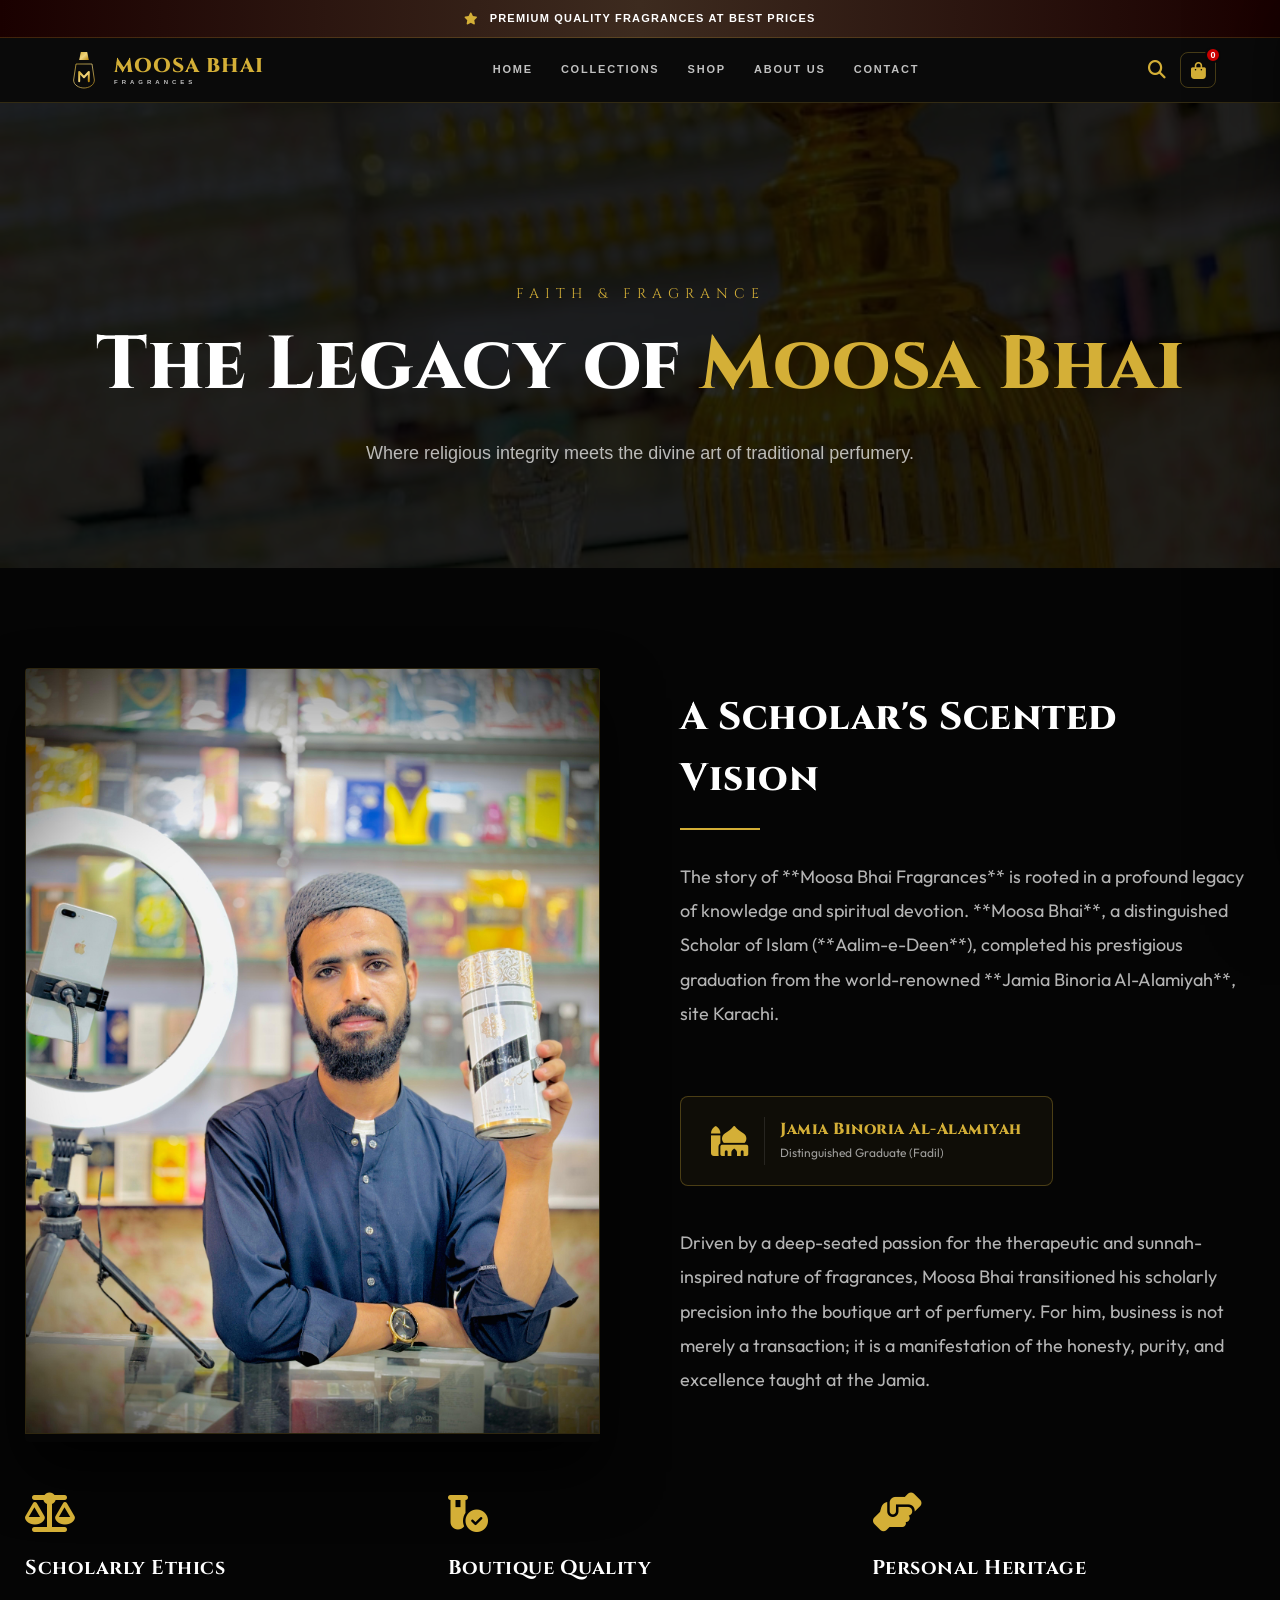
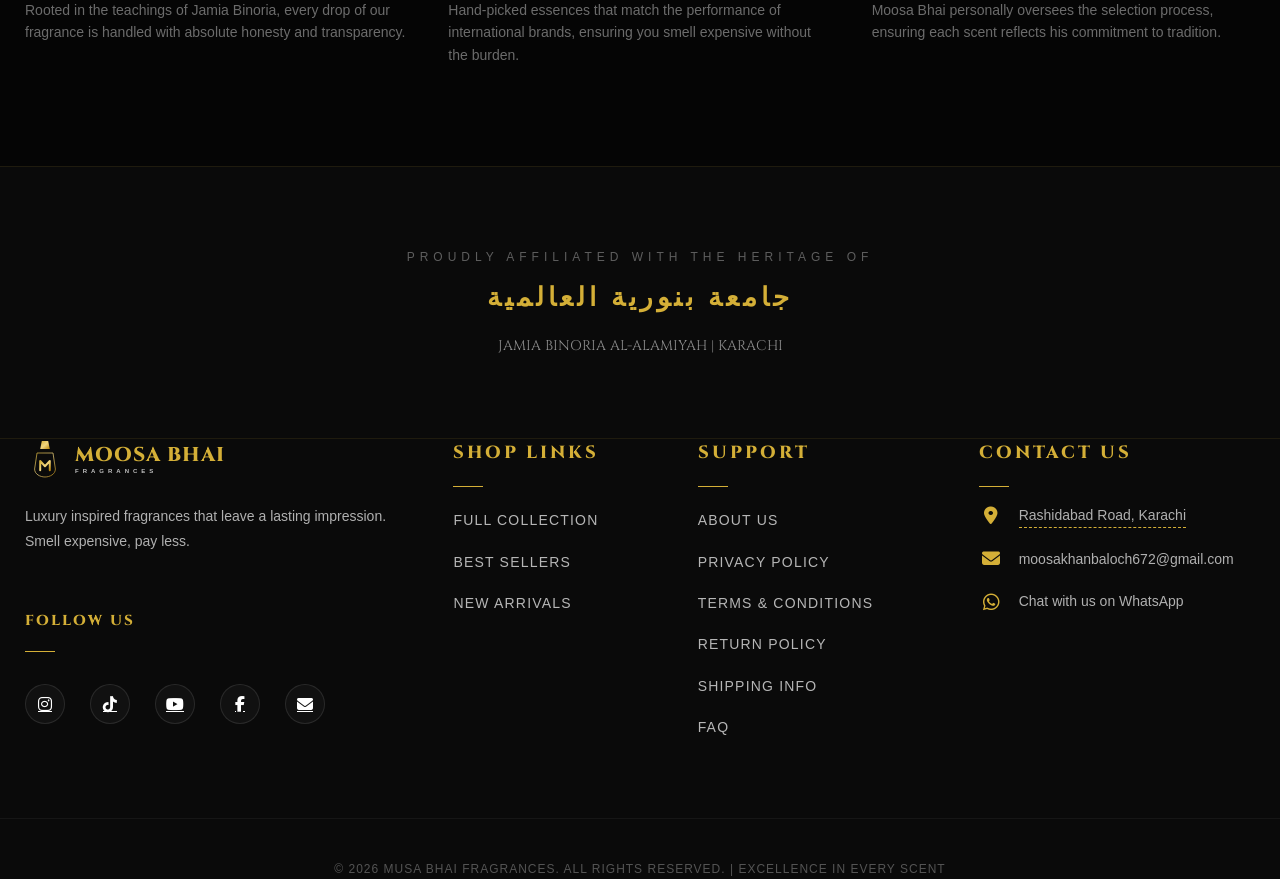
==== about.html @ 4265aeca "Ultimate visibility fix: Increased header z-index to 90,000 to ensure mobile menu is 100% visible on" ====
<!DOCTYPE html>
<html lang="en">

<head>
    <meta charset="UTF-8">
    <meta name="viewport" content="width=device-width, initial-scale=1.0">
    <title>About Moosa Bhai | Scholar of Fragrance</title>
    <link rel="stylesheet" href="style.css">
    <link rel="stylesheet" href="https://cdnjs.cloudflare.com/ajax/libs/font-awesome/6.4.0/css/all.min.css">
    <link href="https://fonts.googleapis.com/css2?family=Cinzel:wght@400;700;800;900&family=Outfit:wght@300;400;600;700&display=swap" rel="stylesheet">
    <style>
        :root {
            --gold: #D4AF37;
            --black: #0a0a0a;
        }

        .about-hero {
            padding: 180px 0 100px;
            background: linear-gradient(rgba(0,0,0,0.85), rgba(0,0,0,0.85)), url('assets/images/ameer-ul-oud-12ml-rs-1499.jpeg');
            background-size: cover;
            background-position: center;
            text-align: center;
        }

        .highlight-title {
            font-family: 'Cinzel', serif;
            font-size: 14px;
            color: var(--gold);
            text-transform: uppercase;
            letter-spacing: 6px;
            display: block;
            margin-bottom: 20px;
        }

        .about-hero h1 {
            font-family: 'Cinzel', serif;
            font-size: clamp(40px, 8vw, 75px);
            color: #fff;
            line-height: 1.1;
            margin-bottom: 30px;
        }

        .about-hero h1 span {
            color: var(--gold);
        }

        .vision-section {
            padding: 100px 0;
            background: #050505;
            position: relative;
        }

        .vision-container {
            display: grid;
            grid-template-columns: 1fr 1fr;
            gap: 80px;
            align-items: center;
        }

        .vision-image {
            position: relative;
            border-radius: 4px;
            overflow: hidden;
            box-shadow: 0 30px 60px rgba(0,0,0,0.8);
        }

        .vision-image img {
            width: 100%;
            height: auto;
            border: 1px solid rgba(212, 175, 55, 0.2);
            transition: 0.8s;
        }

        .vision-content h2 {
            font-family: 'Cinzel', serif;
            font-size: 38px;
            color: #fff;
            margin-bottom: 30px;
            position: relative;
            padding-bottom: 20px;
        }

        .vision-content h2::after {
            content: '';
            position: absolute;
            bottom: 0;
            left: 0;
            width: 80px;
            height: 2px;
            background: var(--gold);
        }

        .vision-content p {
            font-size: 18px;
            line-height: 1.9;
            color: rgba(255,255,255,0.7);
            margin-bottom: 25px;
            font-family: 'Outfit', sans-serif;
        }

        .scholar-badge {
            display: inline-flex;
            align-items: center;
            gap: 15px;
            padding: 20px 30px;
            background: rgba(212, 175, 55, 0.05);
            border: 1px solid rgba(212, 175, 55, 0.3);
            border-radius: 8px;
            margin: 40px 0;
        }

        .scholar-badge i {
            font-size: 30px;
            color: var(--gold);
        }

        .scholar-badge .text {
            border-left: 1px solid rgba(255,255,255,0.1);
            padding-left: 15px;
        }

        .scholar-badge h4 {
            font-family: 'Cinzel', serif;
            color: var(--gold);
            font-size: 16px;
            margin: 0;
        }

        .scholar-badge p {
            margin: 0;
            font-size: 12px;
            color: #fff;
            opacity: 0.6;
        }

        .legacy-banner {
            background: #0a0a0a;
            padding: 80px 0;
            text-align: center;
            border-top: 1px solid rgba(212, 175, 55, 0.1);
            border-bottom: 1px solid rgba(212, 175, 55, 0.1);
        }

        .jamia-text {
            font-family: 'Cinzel', serif;
            font-size: 26px;
            letter-spacing: 4px;
            color: var(--gold);
            text-transform: uppercase;
        }

        .philosophy-grid {
            display: grid;
            grid-template-columns: repeat(3, 1fr);
            gap: 40px;
            padding-top: 50px;
        }

        .p-item i { font-size: 40px; color: var(--gold); margin-bottom: 20px; display: block; }
        .p-item h3 { font-family: 'Cinzel', serif; color: #fff; margin-bottom: 15px; font-size: 20px; }
        .p-item p { font-size: 14px; opacity: 0.6; line-height: 1.6; }

        @media (max-width: 991px) {
            .vision-container { grid-template-columns: 1fr; gap: 40px; text-align: center; }
            .vision-content h2::after { left: 50%; transform: translateX(-50%); }
            .philosophy-grid { grid-template-columns: 1fr; }
            .about-hero h1 { font-size: 45px; }
        }
    </style>
    </style></head>
<body>
    <!-- TOP BAR -->
    <div class="top-bar">
        <div class="top-bar-items" id="announcement-bar">
            <div class="top-bar-item active">
                <i class="fa-solid fa-star"></i> Premium Quality Fragrances at Best Prices
            </div>
            <div class="top-bar-item">
                <i class="fa-solid fa-truck-fast"></i> Fast 2-Day Delivery in Karachi
            </div>
            <div class="top-bar-item">
                <i class="fa-solid fa-bolt"></i> 3-4 Days Delivery Across Pakistan
            </div>
        </div>
    </div>

    <header id="main-header" style="background:#0a0a0a; border-bottom:1px solid rgba(212,175,55,0.2); position:sticky; top:0; width:100%; z-index:90000; padding:10px 0;">
        <div style="display:flex; flex-direction:row; align-items:center; justify-content:space-between; padding:0 5%; max-width:1500px; margin:0 auto; width:100%;">

            <!-- LEFT: Logo -->
            <a href="index.html" style="display:flex; flex-direction:row; align-items:center; gap:10px; text-decoration:none; flex-shrink:0;">
                <svg viewBox="0 0 100 100" style="width:40px; height:40px; flex-shrink:0;">
                    <defs>
                        <linearGradient id="gh" x1="0%" y1="0%" x2="100%" y2="100%">
                            <stop offset="0%" stop-color="#D4AF37"/><stop offset="50%" stop-color="#F1D57F"/><stop offset="100%" stop-color="#B8860B"/>
                        </linearGradient>
                    </defs>
                    <path d="M30 35 L70 35 L76 75 C76 88,62 95,50 95 C38 95,24 88,24 75 Z" fill="none" stroke="url(#gh)" stroke-width="1.8"/>
                    <path d="M38 78 V55 L50 68 L62 55 V78" fill="none" stroke="url(#gh)" stroke-width="5" stroke-linecap="round" stroke-linejoin="round"/>
                    <path d="M42 5 L58 5 L62 25 L38 25 Z" fill="url(#gh)"/>
                </svg>
                <div style="display:flex; flex-direction:column; line-height:1;">
                    <span style="font-family:'Cinzel',serif; font-size:20px; font-weight:800; color:#D4AF37; letter-spacing:1px; text-transform:uppercase; white-space:nowrap;">Moosa Bhai</span>
                    <span style="font-family:'Montserrat',sans-serif; font-size:6px; color:rgba(255,255,255,0.75); text-transform:uppercase; letter-spacing:4px; font-weight:600; margin-top:3px;">FRAGRANCES</span>
                </div>
            </a>

            <!-- CENTER: Nav Links (Desktop only) -->
            <nav id="main-nav-links" style="display:flex; flex-direction:row; align-items:center; gap:28px; list-style:none; margin:0; padding:0; flex:1; justify-content:center;">
                <div class="menu-close-btn mobile-only" onclick="toggleMobileMenu()">
                    <i class="fa-solid fa-xmark"></i>
                </div>
                <a href="index.html" class="nav-active" style="text-decoration:none; color:rgba(255,255,255,0.75); font-family:'Montserrat',sans-serif; font-size:11px; font-weight:700; text-transform:uppercase; letter-spacing:1.8px; white-space:nowrap;">Home</a>
                <a href="index.html#collections" style="text-decoration:none; color:rgba(255,255,255,0.75); font-family:'Montserrat',sans-serif; font-size:11px; font-weight:700; text-transform:uppercase; letter-spacing:1.8px; white-space:nowrap;">Collections</a>
                <a href="shop.html" style="text-decoration:none; color:rgba(255,255,255,0.75); font-family:'Montserrat',sans-serif; font-size:11px; font-weight:700; text-transform:uppercase; letter-spacing:1.8px; white-space:nowrap;">Shop</a>
                <a href="about.html" style="text-decoration:none; color:rgba(255,255,255,0.75); font-family:'Montserrat',sans-serif; font-size:11px; font-weight:700; text-transform:uppercase; letter-spacing:1.8px; white-space:nowrap;">About Us</a>
                <a href="info.html#contact" style="text-decoration:none; color:rgba(255,255,255,0.75); font-family:'Montserrat',sans-serif; font-size:11px; font-weight:700; text-transform:uppercase; letter-spacing:1.8px; white-space:nowrap;">Contact</a>
            </nav>

            <!-- RIGHT: Actions -->
            <div style="display:flex; flex-direction:row; align-items:center; gap:14px; flex-shrink:0;">
                <a href="javascript:void(0)" onclick="openSearch()" aria-label="Search" style="color:#D4AF37; font-size:18px; text-decoration:none; display:flex; align-items:center; cursor:pointer;">
                    <i class="fa-solid fa-magnifying-glass"></i>
                </a>
                <a href="javascript:void(0)" onclick="toggleCartDrawer()" aria-label="Cart" style="color:#D4AF37; font-size:17px; text-decoration:none; display:flex; align-items:center; justify-content:center; position:relative; width:36px; height:36px; border:1px solid rgba(212,175,55,0.3); border-radius:8px; cursor:pointer;">
                    <i class="fa-solid fa-bag-shopping"></i>
                    <span id="cart-count-badge" style="position:absolute; top:-6px; right:-6px; background:#cc0000; color:#fff; font-size:9px; width:16px; height:16px; border-radius:50%; display:flex; align-items:center; justify-content:center; font-weight:900;">0</span>
                </a>
                <!-- Mobile toggle: 3 dots — hidden on desktop, shown on mobile -->
                <div class="mobile-menu-btn" onclick="toggleMobileMenu()" style="display:none; cursor:pointer; padding:4px;">
                    <svg width="28" height="28" viewBox="0 0 24 24" fill="none"><circle cx="12" cy="5" r="2" fill="#D4AF37"/><circle cx="12" cy="12" r="2" fill="#D4AF37"/><circle cx="12" cy="19" r="2" fill="#D4AF37"/></svg>
                </div>
            </div>
        </div>

        <!-- Mobile-only style to show/hide toggle -->
        <style>
            .menu-close-btn { display: none !important; }
            @media (max-width: 991px) {
                .mobile-menu-btn { display: flex !important; }
                div.menu-close-btn { display: block !important; }
                
                header#main-header #main-nav-links {
                    position: fixed !important;
                    top: 0 !important;
                    right: -100% !important;
                    width: min(85%, 340px) !important;
                    height: 100vh !important;
                    background: rgba(10, 10, 10, 0.98) !important;
                    display: flex !important;
                    flex-direction: column !important;
                    justify-content: center !important;
                    align-items: center !important;
                    gap: 32px !important;
                    margin: 0 !important;
                    z-index: 100000 !important;
                    transition: right 0.5s cubic-bezier(0.4, 0, 0.2, 1) !important;
                    box-shadow: -15px 0 50px rgba(0,0,0,0.8) !important;
                    border-left: 1px solid rgba(212,175,55,0.2) !important;
                    padding: 80px 30px 40px !important;
                    backdrop-filter: blur(20px) !important;
                    -webkit-backdrop-filter: blur(20px) !important;
                }
                
                header#main-header #main-nav-links.active {
                    right: 0 !important;
                }

                header#main-header #main-nav-links .menu-close-btn {
                    position: absolute !important;
                    top: 25px !important;
                    right: 25px !important;
                    font-size: 38px !important;
                    color: #D4AF37 !important;
                    cursor: pointer !important;
                    z-index: 100001 !important;
                }

                header#main-header #main-nav-links a {
                    font-size: 1.3rem !important;
                    letter-spacing: 4px !important;
                    width: 100% !important;
                    text-align: center !important;
                    padding: 15px 20px !important;
                    border-bottom: 1px solid rgba(212,175,55,0.15) !important;
                    color: #ffffff !important;
                    font-weight: 800 !important;
                    text-transform: uppercase !important;
                    transition: 0.3s !important;
                    text-shadow: 0 2px 15px rgba(0,0,0,0.8) !important;
                    display: block !important;
                }
                
                header#main-header #main-nav-links a:hover {
                    color: #D4AF37 !important;
                    background: rgba(212,175,55,0.1) !important;
                }
                
                header#main-header #main-nav-links a:hover {
                    color: #D4AF37 !important;
                    background: rgba(212,175,55,0.05) !important;
                }
            }
        </style>
    </header>

    <section class="about-hero">
        <div class="container">
            <span class="highlight-title fade-up">Faith & Fragrance</span>
            <h1 class="fade-up">The Legacy of <span>Moosa Bhai</span></h1>
            <p class="fade-up" style="max-width: 700px; margin: 0 auto; color: rgba(255,255,255,0.7); font-size: 18px;">Where religious integrity meets the divine art of traditional perfumery.</p>
        </div>
    </section>

    <section class="vision-section">
        <div class="container">
            <div class="vision-container">
                <div class="vision-image fade-up">
                    <img src="assets/whatsapp-image-2026-03-29-at-5.56.40-am.jpeg" alt="Moosa Bhai - Scholar & Founder">
                </div>
                <div class="vision-content">
                    <h2 class="fade-up">A Scholar's Scented Vision</h2>
                    <p class="fade-up">The story of **Moosa Bhai Fragrances** is rooted in a profound legacy of knowledge and spiritual devotion. **Moosa Bhai**, a distinguished Scholar of Islam (**Aalim-e-Deen**), completed his prestigious graduation from the world-renowned **Jamia Binoria Al-Alamiyah**, site Karachi.</p>
                    
                    <div class="scholar-badge fade-up">
                        <i class="fa-solid fa-mosque"></i>
                        <div class="text">
                            <h4>Jamia Binoria Al-Alamiyah</h4>
                            <p>Distinguished Graduate (Fadil)</p>
                        </div>
                    </div>

                    <p class="fade-up">Driven by a deep-seated passion for the therapeutic and sunnah-inspired nature of fragrances, Moosa Bhai transitioned his scholarly precision into the boutique art of perfumery. For him, business is not merely a transaction; it is a manifestation of the honesty, purity, and excellence taught at the Jamia.</p>
                </div>
            </div>

            <div class="philosophy-grid">
                <div class="p-item fade-up">
                    <i class="fa-solid fa-scale-balanced"></i>
                    <h3>Scholarly Ethics</h3>
                    <p>Rooted in the teachings of Jamia Binoria, every drop of our fragrance is handled with absolute honesty and transparency.</p>
                </div>
                <div class="p-item fade-up">
                    <i class="fa-solid fa-vial-circle-check"></i>
                    <h3>Boutique Quality</h3>
                    <p>Hand-picked essences that match the performance of international brands, ensuring you smell expensive without the burden.</p>
                </div>
                <div class="p-item fade-up">
                    <i class="fa-solid fa-handshake-angle"></i>
                    <h3>Personal Heritage</h3>
                    <p>Moosa Bhai personally oversees the selection process, ensuring each scent reflects his commitment to tradition.</p>
                </div>
            </div>
        </div>
    </section>

    <div class="legacy-banner">
        <div class="container">
            <p style="font-size: 12px; letter-spacing: 5px; opacity: 0.5; margin-bottom: 10px;">PROUDLY AFFILIATED WITH THE HERITAGE OF</p>
            <h3 class="jamia-text">جامعة بنورية العالمية</h3>
            <p style="margin-top: 15px; font-size: 14px; opacity: 0.8; font-family: 'Cinzel', serif;">JAMIA BINORIA AL-ALAMIYAH | KARACHI</p>
        </div>
    </div>

    <footer>
        <div class="container footer-grid">
            <div class="footer-col">
                <a href="index.html" style="display:flex; flex-direction:row; align-items:center; gap:10px; text-decoration:none; flex-shrink:0; margin-bottom: 25px;">
                    <svg viewBox="0 0 100 100" style="width:40px; height:40px; flex-shrink:0;">
                        <defs>
                            <linearGradient id="gh-footer" x1="0%" y1="0%" x2="100%" y2="100%">
                                <stop offset="0%" stop-color="#D4AF37"/><stop offset="50%" stop-color="#F1D57F"/><stop offset="100%" stop-color="#B8860B"/>
                            </linearGradient>
                        </defs>
                        <path d="M30 35 L70 35 L76 75 C76 88,62 95,50 95 C38 95,24 88,24 75 Z" fill="none" stroke="url(#gh-footer)" stroke-width="1.8"/>
                        <path d="M38 78 V55 L50 68 L62 55 V78" fill="none" stroke="url(#gh-footer)" stroke-width="5" stroke-linecap="round" stroke-linejoin="round"/>
                        <path d="M42 5 L58 5 L62 25 L38 25 Z" fill="url(#gh-footer)"/>
                    </svg>
                    <div style="display:flex; flex-direction:column; line-height:1;">
                        <span style="font-family:'Cinzel',serif; font-size:20px; font-weight:800; color:#D4AF37; letter-spacing:1px; text-transform:uppercase; white-space:nowrap;">Moosa Bhai</span>
                        <span style="font-family:'Montserrat',sans-serif; font-size:6px; color:rgba(255,255,255,0.75); text-transform:uppercase; letter-spacing:4px; font-weight:600; margin-top:3px;">FRAGRANCES</span>
                    </div>
                </a>
                <p>Luxury inspired fragrances that leave a lasting impression. Smell expensive, pay less.</p>
                <h4 style="margin-top: 30px; margin-bottom: 15px; font-size: 0.9rem; letter-spacing: 2px;">Follow Us</h4>
                <div class="social-links">
                    <a href="https://www.instagram.com/moosa__bhai_3?igsh=MWIwdDZkN29lYTNoOQ%3D%3D&utm_source=qr" target="_blank" title="Instagram"><i class="fa-brands fa-instagram"></i></a>
                    <a href="https://www.tiktok.com/@musa_bhai_3" target="_blank" rel="noopener noreferrer" title="TikTok"><i class="fa-brands fa-tiktok"></i></a>
                    <a href="https://youtube.com/@moosa_perfumes" target="_blank" title="YouTube"><i class="fa-brands fa-youtube"></i></a>
                    <a href="https://www.facebook.com/share/1FwWywycSQ/" target="_blank" title="Facebook"><i class="fa-brands fa-facebook-f"></i></a>
                    <a href="javascript:void(0)" onclick="openEmailSheet()" title="Order via Email"><i class="fa-solid fa-envelope"></i></a>
                </div>
            </div>
            <div class="footer-col">
                <h4>Shop Links</h4>
                <ul class="footer-links">
                    <li><a href="shop.html">Full Collection</a></li>
                    <li><a href="shop.html?cat=attar">Best Sellers</a></li>
                    <li><a href="shop.html?cat=perfume">New Arrivals</a></li>
                </ul>
            </div>
            <div class="footer-col">
                <h4>Support</h4>
                <ul class="footer-links">
                    <li><a href="about.html">About Us</a></li>
                    <li><a href="info.html#privacy">Privacy Policy</a></li>
                    <li><a href="info.html#terms">Terms & Conditions</a></li>
                    <li><a href="info.html#return">Return Policy</a></li>
                    <li><a href="info.html#shipping">Shipping Info</a></li>
                    <li><a href="info.html#faq">FAQ</a></li>
                </ul>
            </div>
            <div class="footer-col">
                <h4 style="font-family: 'Cinzel', serif; color: var(--gold); margin-bottom: 25px;">Contact Us</h4>
                <ul class="footer-contact-list">
                    <li>
                        <i class="fa-solid fa-location-dot"></i> 
                        <a href="https://www.google.com/maps/search/?api=1&query=Rashidabad+Road+Karachi" target="_blank" style="color: inherit; text-decoration: none; border-bottom: 1px dashed var(--gold);">Rashidabad Road, Karachi</a>
                    </li>
                    <li>
                        <i class="fa-solid fa-envelope"></i> 
                        <span style="display: block; word-break: break-all;">moosakhanbaloch672@gmail.com</span>
                    </li>
                    <li>
                        <i class="fa-brands fa-whatsapp" style="font-size: 1.2rem; padding-top: 2px;"></i>
                        <a href="https://wa.me/923101131981" target="_blank" class="footer-wa-link" style="color: inherit; text-decoration: none;">
                            Chat with us on WhatsApp
                        </a>
                    </li>
                </ul>
            </div>
        </div>
        <div class="footer-bottom">
            <p>&copy; 2026 Musa Bhai Fragrances. All Rights Reserved. | Excellence in Every Scent</p>
        </div>
    </footer>

    <script src="script.js"></script>
    <script>
        // Init animations
        const observer = new IntersectionObserver((entries) => {
            entries.forEach(entry => {
                if (entry.isIntersecting) entry.target.classList.add('visible');
            });
        }, { threshold: 0.1 });
        document.querySelectorAll('.fade-up').forEach(el => observer.observe(el));
    </script>
    <script src="script.js"></script>

    <!-- ELITE SEARCH OVERLAY -->
    <div id="search-overlay" class="search-overlay" style="position:fixed; inset:0; background:rgba(0,0,0,0.98); z-index:20000; display:none; flex-direction:column; align-items:center; justify-content:start; padding:100px 20px; backdrop-filter:blur(15px);">
        <button id="search-close-btn" style="position:absolute; top:40px; right:40px; background:none; border:none; color:var(--gold); font-size:35px; cursor:pointer;"><i class="fa-solid fa-xmark"></i></button>
        <div class="search-container" style="width:100%; max-width:800px;">
            <input type="text" id="main-search-input" placeholder="Search for your favorite fragrance..." style="width:100%; background:none; border:none; border-bottom:2px solid var(--gold); color:#fff; font-size:32px; padding:15px; font-family:'Cinzel', serif; outline:none; text-align:center;">
            <div id="search-results-preview" style="margin-top:40px; display:grid; grid-template-columns:repeat(auto-fill, minmax(200px, 1fr)); gap:25px; max-height:60vh; overflow-y:auto; padding:20px;">
            </div>
        </div>
    </div>
    <style>
        .search-overlay.active { display: flex !important; animation: fadeIn 0.4s ease; }
        .search-result-item { background:#111; border:1px solid rgba(212,175,55,0.2); padding:15px; border-radius:12px; cursor:pointer; transition:0.3s; text-align:center; }
        .search-result-item:hover { border-color:var(--gold); transform:translateY(-5px); }
        .search-result-item img { width:80px; height:80px; object-fit:cover; border-radius:50%; margin-bottom:10px; border:2px solid var(--gold); }
        .search-result-item h4 { color:var(--gold); font-size:14px; margin-bottom:5px; }
        .search-result-item p { font-size:12px; opacity:0.8; }
        @keyframes fadeIn { from { opacity:0; } to { opacity:1; } }
    </style>
</body>
</html>
---- style.css ----
:root {
    /* ELITE LUXURY DARK PALETTE */
    --gold: #D4AF37;
    --gold-premium: linear-gradient(135deg, #D4AF37 0%, #F1D57F 50%, #D4AF37 100%);
    --gold-silk: linear-gradient(135deg, #B8860B 0%, #F1D57F 50%, #8B4513 100%);
    --gold-deep: #B8860B;
    --gold-hover: #b8962e;
    --black: #0F0F0F;
    --black-alt: #181818;
    --deep-grey: #1A1A1A;
    --card-bg: #1F1F1F;
    --border-luxury: rgba(212, 175, 55, 0.25);
    --text-primary: #FFFFFF;
    --text-secondary: #B0B0B0;
    --red-luxury: #8B0000;
    --boutique-bg: #0F0F0F;
    
    /* SHADOWS & MOTION */
    --shadow-gold: 0 10px 30px rgba(212, 175, 55, 0.15);
    --shadow-card: 0 4px 15px rgba(0, 0, 0, 0.5);
    --shadow-card-hover: 0 18px 45px rgba(0, 0, 0, 0.7), 0 0 25px rgba(212, 175, 55, 0.18);
    --shadow-depth: 0 4px 20px rgba(0, 0, 0, 0.4);
    --nav-height: 70px;
    --radius-md: 10px;
    --radius-lg: 24px;
    --transition-elite: all 0.4s cubic-bezier(0.23, 1, 0.32, 1);
    --transition-smooth: all 0.4s ease;
    
    /* FONTS */
    --font-heading: 'Cinzel', serif;
    --font-accent: 'Playfair Display', serif;
    --font-body: 'Inter', sans-serif;
}

html, body {
    overflow-x: hidden;
    width: 100%;
}

.lightbox-overlay {
    position: fixed;
    top: 0; left: 0; width: 100%; height: 100%;
    background: rgba(0,0,0,0.95);
    z-index: 9999;
    display: none;
    align-items: center;
    justify-content: center;
    cursor: zoom-out;
    opacity: 0;
    transition: opacity 0.3s ease;
}

.lightbox-content {
    max-width: 90%;
    max-height: 90%;
    object-fit: contain;
    border-radius: 8px;
    box-shadow: 0 0 50px rgba(0,0,0,0.5);
    transform: scale(0.9);
    transition: transform 0.4s cubic-bezier(0.175, 0.885, 0.32, 1.275);
}
.lightbox-overlay.active .lightbox-content { transform: scale(1); }

/* --- TOP BAR REDESIGN --- */
.top-bar {
    background: linear-gradient(90deg, #1a0000 0%, #3d2b1f 50%, #1a0000 100%);
    border-bottom: 1px solid rgba(212, 175, 55, 0.2);
    color: var(--white);
    height: 38px;
    display: flex;
    align-items: center;
    justify-content: center;
    overflow: hidden;
    position: relative;
    z-index: 1001;
}

.top-bar-items {
    position: relative;
    width: 100%;
    height: 100%;
    display: flex;
    align-items: center;
    justify-content: center;
}

.top-bar-item {
    position: absolute;
    width: 100%;
    text-align: center;
    font-size: 11px;
    font-weight: 600;
    letter-spacing: 1.2px;
    text-transform: uppercase;
    opacity: 0;
    transform: translateY(10px);
    transition: all 0.6s cubic-bezier(0.23, 1, 0.32, 1);
    pointer-events: none;
    display: flex;
    align-items: center;
    justify-content: center;
    gap: 10px;
}

.top-bar-item i {
    color: var(--gold);
    font-size: 12px;
}

.top-bar-item.active {
    opacity: 1;
    transform: translateY(0);
    pointer-events: auto;
}

.top-bar-item.exit {
    opacity: 0;
    transform: translateY(-10px);
}

/* --- LIGHT THEME OVERRIDES --- */
body.light-theme {
    --black: #FFFFFF;
    --dark-grey: #F9F9F9;
    --off-white: #1A1A1A;
    --cream: #FDF5E6;
    --grad-luxury: linear-gradient(135deg, #FDF5E6 0%, #FFFFFF 100%);
    --grad-premium: linear-gradient(45deg, #FFFFFF 0%, #F5F5F5 100%);
    --shadow-soft: 0 10px 40px rgba(0,0,0,0.08);
    --header-bg: rgba(255, 255, 255, 0.9);
    --card-bg: #FFFFFF;
    --text-primary: #1A1A1A;
    --text-secondary: #444444;
    --border-color: rgba(212, 175, 55, 0.2);
    --accent-glow: rgba(212, 175, 55, 0.1);
}

/* --- PREMIUM LOADING SCREEN --- */
#loading-screen {
    position: fixed;
    top: 0;
    left: 0;
    width: 100%;
    height: 100%;
    background: var(--black);
    background-image: radial-gradient(ellipse at center, rgba(212, 175, 55, 0.03) 0%, transparent 70%);
    display: flex;
    justify-content: center;
    align-items: center;
    z-index: 10000;
    transition: opacity 0.8s ease, visibility 0.8s;
}

.loader-content {
    text-align: center;
    animation: pulse 2s infinite ease-in-out;
}

.loader-logo {
    width: 80px;
    height: 80px;
    margin-bottom: 20px;
}

@keyframes pulse {
    0%, 100% { opacity: 0.6; transform: scale(0.98); }
    50% { opacity: 1; transform: scale(1.02); }
}

/* --- TOP BRANDING BAR --- */
.top-branding-bar {
    background: linear-gradient(90deg, var(--red-luxury), var(--gold-deep));
    color: white;
    text-align: center;
    padding: 10px 0;
    font-size: 13px;
    font-weight: 600;
    letter-spacing: 1.5px;
    text-transform: uppercase;
    position: sticky;
    top: 0;
    z-index: 1100;
    box-shadow: 0 2px 10px rgba(0,0,0,0.3);
}

.top-branding-bar i {
    margin-right: 8px;
}

/* Adjust sticky header position when branding bar is present */
.top-branding-bar + .sticky-header {
    top: 38px;
}


/* --- LIVE ORDER POPUP --- */
.live-order-popup {
    position: fixed;
    bottom: 30px;
    left: 30px;
    background: rgba(20, 20, 20, 0.95);
    border: 1px solid rgba(212, 175, 55, 0.3);
    padding: 15px 20px;
    border-radius: 12px;
    display: flex;
    align-items: center;
    gap: 15px;
    z-index: 999;
    box-shadow: 0 10px 30px rgba(0,0,0,0.5);
    transform: translateX(-150%);
    transition: transform 0.6s cubic-bezier(0.16, 1, 0.3, 1), opacity 0.6s;
    opacity: 0;
    max-width: 320px;
}

.live-order-popup.active {
    transform: translateX(0);
    opacity: 1;
}

.order-user-img {
    width: 40px;
    height: 40px;
    background: var(--grad-gold);
    border-radius: 50%;
    display: flex;
    align-items: center;
    justify-content: center;
    color: var(--black);
    font-size: 18px;
    flex-shrink: 0;
}

.order-info {
    font-size: 12px;
    color: rgba(255, 255, 255, 0.9);
}

.order-info b {
    color: var(--gold);
    display: block;
    font-size: 14px;
    margin-bottom: 2px;
}

/* --- PRODUCT BADGES --- */
.badge {
    position: absolute;
    top: 20px;
    right: 20px;
    padding: 6px 12px;
    border-radius: 4px;
    font-size: 10px;
    font-weight: 800;
    text-transform: uppercase;
    letter-spacing: 1px;
    z-index: 5;
    box-shadow: 0 4px 10px rgba(0,0,0,0.3);
}



.badge-offer { background: var(--red-luxury); color: white; }
.badge-best { background: var(--gold); color: var(--black); }
.badge-hot { background: #ff4500; color: white; }

/* --- STOCK COUNTER & TRIGGERS --- */
.stock-counter {
    font-size: 12px;
    color: #ff6b6b;
    font-weight: 600;
    margin-bottom: 10px;
    display: flex;
    align-items: center;
    gap: 6px;
}

.stock-counter .dot {
    width: 6px;
    height: 6px;
    background: #ff6b6b;
    border-radius: 50%;
    display: inline-block;
    animation: blink 1s infinite;
}

@keyframes blink {
    0%, 100% { opacity: 1; }
    50% { opacity: 0.3; }
}

.psy-trigger {
    font-size: 11px;
    color: var(--gold);
    display: block;
    margin-top: 8px;
    font-weight: 500;
    opacity: 0.8;
}

/* --- TRUST BOOST STRIP --- */
.trust-boost-strip {
    background: #181818;
    border-top: 1px solid rgba(212, 175, 55, 0.15);
    border-bottom: 1px solid rgba(212, 175, 55, 0.15);
    padding: 40px 0;
    margin: 70px 0;
    box-shadow: inset 0 1px 0 rgba(212, 175, 55, 0.08), inset 0 -1px 0 rgba(212, 175, 55, 0.08);
}

.trust-flex {
    display: flex;
    justify-content: space-around;
    align-items: center;
    flex-wrap: wrap;
    gap: 30px;
}

.trust-item {
    display: flex;
    align-items: center;
    gap: 8px;
    font-size: 14px;
    font-weight: 600;
    color: rgba(255, 255, 255, 0.9);
    letter-spacing: 0.5px;
}

.trust-item i {
    color: var(--gold);
    font-size: 18px;
}

/* --- ENHANCED HOVER EFFECTS --- */
.product-item {
    position: relative;
    transition: var(--transition-smooth);
}

.product-item:hover {
    transform: translateY(-5px);
    border-color: var(--gold);
    box-shadow: 0 12px 35px rgba(0,0,0,0.7), 0 0 20px rgba(212,175,55,0.15);
}

.product-item .img-wrapper {
    position: relative;
    overflow: hidden;
    border-radius: var(--radius-md);
    margin-bottom: 25px;
}

.product-item img {
    transition: transform 0.8s cubic-bezier(0.16, 1, 0.3, 1);
    margin-bottom: 0; /* Override */
}

.product-item:hover img {
    transform: scale(1.1);
}

.product-item:hover .btn-buy-now {
    background: var(--grad-gold);
    color: var(--black);
    box-shadow: 0 0 25px rgba(212, 175, 55, 0.4);
}


/* Base Styles */
* {
    margin: 0;
    padding: 0;
    box-sizing: border-box;
}

html {
    scroll-behavior: smooth;
}

body {
    background-color: var(--black);
    color: var(--text-primary);
    font-family: var(--font-body);
    line-height: 1.6;
    overflow-x: hidden;
    width: 100%;
    transition: background-color 0.5s ease;
    -webkit-font-smoothing: antialiased;
    -moz-osx-font-smoothing: grayscale;
    text-rendering: optimizeLegibility;
}

html {
    overflow-x: hidden;
    width: 100%;
}

/* BOUTIQUE PRELOADER */
#loading-screen {
    position: fixed;
    top: 0;
    left: 0;
    width: 100%;
    height: 100%;
    background: var(--boutique-bg);
    display: flex;
    justify-content: center;
    align-items: center;
    z-index: 10000;
}

#loading-screen.fade-out {
    opacity: 0;
    pointer-events: none;
    transition: opacity 0.8s cubic-bezier(0.165, 0.84, 0.44, 1);
}

.loader-content {
    display: flex;
    flex-direction: column;
    align-items: center;
}

.m-symbol {
    width: 60px;
    height: 60px;
    color: var(--accent-red);
}

.loader-line {
    width: 100px;
    height: 1px;
    background: var(--border-soft);
    margin-top: 20px;
    position: relative;
    overflow: hidden;
}

.loader-line::after {
    content: '';
    position: absolute;
    top: 0;
    left: -100%;
    width: 100%;
    height: 100%;
    background: var(--accent-red);
    animation: boutique-loading 1.5s infinite;
}

@keyframes boutique-loading {
    0% { left: -100%; }
    50% { left: 0; }
    100% { left: 100%; }
}

/* Luxury Elite Light (Only if requested by user) */
body.light-theme {
    --black: #FDF9F3; /* Luxury Cream */
    --card-bg: #FFFFFF;
    --text-primary: #2C2C2C;
    --text-secondary: #5C5C5C;
    --border-luxury: #E2D1B3;
}

.container {
    max-width: 1300px;
    margin: 0 auto;
    padding: 0 25px;
}

/* Animations */
.fade-up {
    opacity: 0;
    transform: translateY(40px);
    transition: var(--transition-smooth);
}

.fade-up.visible {
    opacity: 1;
    transform: translateY(0);
}

/* Typography */
h1, h2, h3, h4 {
    font-family: 'Cinzel', serif;
    font-weight: 800;
    color: var(--text-primary);
    letter-spacing: 0.5px;
}

.section-title {
    font-family: 'Cinzel', serif;
    font-weight: 800;
    font-size: clamp(1.8rem, 8vw, 3.5rem);
    margin-bottom: 15px;
    text-align: center;
    color: var(--text-primary);
    letter-spacing: 2px;
}

.accent-line {
    width: 80px;
    height: 4px;
    background: var(--gold-premium);
    margin: 0 auto 50px;
    border-radius: 2px;
}


/* --- PREMIUM FADING ANNOUNCEMENT BAR --- */
.announcement-bar {
    background: #000;
    color: var(--gold);
    padding: 12px 0;
    font-size: 11px;
    font-weight: 700;
    text-transform: uppercase;
    letter-spacing: 3px;
    text-align: center;
    position: relative;
    border-bottom: 1px solid rgba(212, 175, 55, 0.2);
    height: 40px;
    overflow: hidden;
}

.announcement-bar span {
    position: absolute;
    width: 100%;
    left: 0;
    top: 50%;
    transform: translateY(-50%);
    opacity: 0;
    transition: opacity 0.8s ease, transform 0.8s ease;
}

.announcement-bar span.active {
    opacity: 1;
    transform: translateY(-50%);
}

.announcement-bar span.exit {
    opacity: 0;
    transform: translateY(-80%);
}



/* ============================================================ */
/*  UNIFIED PROFESSIONAL HEADER                                  */
/* ============================================================ */
header#main-header {
    background: #0a0a0a !important;
    border-bottom: 1px solid rgba(212, 175, 55, 0.2) !important;
    position: sticky !important;
    top: 0 !important;
    left: 0 !important;
    width: 100% !important;
    z-index: 9000 !important;
    padding: 12px 0 !important;
    height: auto !important;
}

/* Main container — flex row, space between */
header#main-header .header-container {
    display: flex !important;
    flex-direction: row !important;
    align-items: center !important;
    justify-content: space-between !important;
    gap: 0 !important;
    width: 100% !important;
}

/* ── LEFT: Logo ── */
header#main-header .logo-area {
    flex: 0 0 auto;
}

header#main-header .logo-link {
    display: flex !important;
    flex-direction: row !important;
    align-items: center !important;
    gap: 10px !important;
    text-decoration: none !important;
}

header#main-header .logo-img {
    width: 40px !important;
    height: 40px !important;
    flex-shrink: 0 !important;
}

header#main-header .brand-text {
    display: flex !important;
    flex-direction: column !important;
    line-height: 1 !important;
}

header#main-header .brand-name {
    font-family: 'Cinzel', serif !important;
    font-size: 20px !important;
    font-weight: 800 !important;
    color: #D4AF37 !important;
    letter-spacing: 1px !important;
    text-transform: uppercase !important;
    white-space: nowrap !important;
}

header#main-header .brand-subtitle {
    font-family: 'Montserrat', sans-serif !important;
    font-size: 6px !important;
    color: #ffffff !important;
    text-transform: uppercase !important;
    letter-spacing: 4px !important;
    opacity: 0.75 !important;
    font-weight: 600 !important;
    margin-top: 3px !important;
    white-space: nowrap !important;
}

/* ── CENTER: Nav Links ── */
header#main-header .nav-links {
    display: flex !important;
    flex-direction: row !important;
    align-items: center !important;
    gap: 28px !important;
    list-style: none !important;
    margin: 0 auto !important;
    padding: 0 !important;
    flex: 1 1 auto !important;
    justify-content: center !important;
}

header#main-header .nav-links a,
header#main-header .nav-links li a {
    display: inline-block !important;
    text-decoration: none !important;
    color: rgba(255,255,255,0.75) !important;
    font-family: 'Montserrat', sans-serif !important;
    font-size: 11px !important;
    font-weight: 700 !important;
    text-transform: uppercase !important;
    letter-spacing: 1.8px !important;
    transition: color 0.2s !important;
    white-space: nowrap !important;
}

header#main-header .nav-links a:hover,
header#main-header .nav-links a.active,
header#main-header .nav-links li a:hover,
header#main-header .nav-links li a.active {
    color: #D4AF37 !important;
}

/* ── RIGHT: Actions ── */
header#main-header .header-actions {
    display: flex !important;
    flex-direction: row !important;
    align-items: center !important;
    gap: 14px !important;
    flex: 0 0 auto !important;
}

header#main-header .header-action-btn {
    color: #D4AF37 !important;
    font-size: 17px !important;
    background: transparent !important;
    border: none !important;
    cursor: pointer !important;
    text-decoration: none !important;
    display: flex !important;
    align-items: center !important;
    justify-content: center !important;
    transition: opacity 0.2s !important;
}

header#main-header .header-cart-btn {
    color: #D4AF37 !important;
    font-size: 17px !important;
    background: transparent !important;
    cursor: pointer !important;
    text-decoration: none !important;
    display: flex !important;
    align-items: center !important;
    justify-content: center !important;
    position: relative !important;
    width: 36px !important;
    height: 36px !important;
    border: 1px solid rgba(212, 175, 55, 0.3) !important;
    border-radius: 8px !important;
}

header#main-header #cart-count-badge {
    position: absolute !important;
    top: -6px !important;
    right: -6px !important;
    background: #cc0000 !important;
    color: #fff !important;
    font-size: 9px !important;
    width: 16px !important;
    height: 16px !important;
    border-radius: 50% !important;
    display: flex !important;
    align-items: center !important;
    justify-content: center !important;
    font-weight: 900 !important;
}

/* ── HIDE 3-dot toggle on Desktop ── */
header#main-header .mobile-toggle {
    display: none !important;
}

/* ── MOBILE: ≤ 991px ── */
@media (max-width: 991px) {
    header#main-header {
        padding: 8px 0 !important;
    }

    header#main-header .header-container {
        justify-content: space-between !important;
    }

    /* Hide desktop nav on mobile */
    header#main-header .nav-links {
        display: none !important;
    }

    /* Show 3-dot toggle on mobile */
    header#main-header .mobile-toggle {
        display: flex !important;
        align-items: center !important;
        justify-content: center !important;
        cursor: pointer !important;
    }

    header#main-header .logo-img {
        width: 32px !important;
        height: 32px !important;
    }

    header#main-header .brand-name {
        font-size: 15px !important;
    }

    header#main-header .brand-subtitle {
        font-size: 5px !important;
        letter-spacing: 2px !important;
    }

    header#main-header .header-action-btn,
    header#main-header .header-cart-btn {
        font-size: 15px !important;
    }

    header#main-header .header-cart-btn {
        width: 30px !important;
        height: 30px !important;
    }

    header#main-header .header-actions {
        gap: 8px !important;
    }
}



.hero {
    height: 100vh;
    width: 100%;
    position: relative;
    display: flex;
    align-items: center;
    justify-content: center;
    background: var(--black);
    overflow: hidden;
    margin-bottom: 0;
}

.hero-img {
    position: absolute;
    top: 0;
    left: 0;
    width: 100%;
    height: 100%;
    z-index: 1;
}

@keyframes zoomHero {
    from { transform: scale(1); }
    to { transform: scale(1.1); }
}

.hero-content h1 {
    font-size: clamp(2rem, 10vw, 4.5rem);
    line-height: 1.1;
    margin-bottom: 20px;
    font-weight: 800;
}

.hero-content p {
    font-size: clamp(1rem, 4vw, 1.4rem);
    margin-bottom: 35px;
    opacity: 0.9;
}

.product-item img {
    width: 100%;
    height: 100%;
    object-fit: cover;
    transition: transform 0.6s cubic-bezier(0.16, 1, 0.3, 1);
    filter: drop-shadow(0 5px 15px rgba(0,0,0,0.2));
}

.product-item {
    background: var(--card-bg);
    border: 1px solid rgba(255, 255, 255, 0.05);
    border-radius: 12px;
    overflow: hidden;
    transition: var(--transition-elite);
    display: flex;
    flex-direction: column;
    height: auto;
    position: relative;
    padding: 12px;
    margin-bottom: 20px;
}

.product-item:hover {
    transform: translateY(-10px);
    border-color: rgba(212, 175, 55, 0.3);
    box-shadow: var(--shadow-card-hover);
}

.img-wrapper {
    position: relative;
    width: 100%;
    aspect-ratio: 1 / 1;
    overflow: hidden;
    background: #141414;
    border-radius: 8px;
    cursor: zoom-in;
    margin-bottom: 15px;
    z-index: 1;
}

/* Image Sheen Animation (JAN) */
.img-wrapper::after {
    content: '';
    position: absolute;
    top: -50%;
    left: -50%;
    width: 200%;
    height: 200%;
    background: linear-gradient(
        45deg,
        rgba(255, 255, 255, 0) 0%,
        rgba(255, 255, 255, 0.1) 45%,
        rgba(255, 255, 255, 0.5) 50%,
        rgba(255, 255, 255, 0.1) 55%,
        rgba(255, 255, 255, 0) 100%
    );
    transform: rotate(45deg) translate(-100%, -100%);
    transition: 0.6s;
    pointer-events: none;
    z-index: 2;
}

.product-item:hover .img-wrapper::after {
    transform: rotate(45deg) translate(20%, 20%);
}

.product-item:hover img {
    transform: scale(1.08);
}

.floating-cart-btn {
    position: absolute;
    top: 10px;
    right: 10px;
    width: 38px;
    height: 38px;
    background: var(--gold-premium);
    color: var(--black);
    border: none;
    border-radius: 50%;
    display: flex;
    align-items: center;
    justify-content: center;
    box-shadow: 0 4px 15px rgba(212, 175, 55, 0.4);
    cursor: pointer;
    z-index: 10;
    transition: 0.3s;
    opacity: 0;
    transform: scale(0.8) translateY(-10px);
}

.product-item:hover .floating-cart-btn {
    opacity: 1;
    transform: scale(1) translateY(0);
}

.product-content {
    flex: 0 0 auto;
    display: flex;
    flex-direction: column;
    text-align: left;
}

.meta-row {
    display: flex;
    justify-content: space-between;
    align-items: center;
    margin-bottom: 4px;
}

.product-category {
    font-size: 10px;
    text-transform: uppercase;
    letter-spacing: 2px;
    color: var(--gold);
    font-weight: 600;
}

.rating {
    color: #FFB800;
    font-size: 10px;
}

.product-title {
    font-size: 15px;
    color: #FFFFFF;
    margin-bottom: 10px;
    font-weight: 800;
    line-height: 1.3;
    font-family: 'Cinzel', serif;
    height: 38px;
    overflow: hidden;
    display: -webkit-box;
    -webkit-line-clamp: 2;
    line-clamp: 2;
    -webkit-box-orient: vertical;
    text-shadow: 0 1px 4px rgba(0,0,0,0.5);
}

.price-row {
    display: flex;
    align-items: center;
    gap: 8px;
    margin-top: auto;
}

.product-price {
    font-size: 18px;
    font-weight: 800;
    color: var(--gold);
    letter-spacing: 0.5px;
}

.old-price {
    font-size: 13px;
    color: var(--text-secondary);
    text-decoration: line-through;
    opacity: 0.5;
}

.product-actions {
    margin-top: 15px;
    opacity: 1; /* USER FIX: Always visible */
    transition: 0.4s var(--transition-elite);
}

.btn-buy-now {
    width: 100%;
    padding: 12px;
    background: #D4AF37;
    color: #000000;
    border: 1px solid #D4AF37;
    border-radius: 8px;
    font-weight: 800;
    font-size: 11px;
    text-transform: uppercase;
    letter-spacing: 1.5px;
    cursor: pointer;
    transition: 0.3s;
}

.btn-buy-now:hover {
    background: #b8962e;
    color: #000000;
    border-color: #b8962e;
    box-shadow: 0 5px 20px rgba(212, 175, 55, 0.45);
    transform: translateY(-2px);
}

.product-category {
    color: var(--gold);
    font-size: 11px;
    text-transform: uppercase;
    letter-spacing: 1.5px;
    font-weight: 500;
}

.rating {
    font-size: 11px;
    color: rgba(255,255,255,0.4);
}

.rating i {
    color: var(--gold);
    margin-right: 3px;
}

.product-title {
    font-family: 'Cinzel', serif;
    font-size: 1.4rem !important;
    margin-bottom: 8px !important;
    color: #FFFFFF;
    line-height: 1.2;
    font-weight: 800 !important;
}

.price-row {
    display: flex;
    align-items: baseline;
    gap: 8px;
    margin-bottom: 15px;
}

.product-price {
    font-size: 1.5rem;
    color: var(--gold);
    font-weight: 700;
}

.old-price {
    font-size: 1rem;
    color: rgba(255,255,255,0.3);
    text-decoration: line-through;
}

.btn-buy-now {
    width: 100% !important;
    padding: 12px 10px !important;
    background: #D4AF37 !important;
    color: #000000 !important;
    border: 1px solid #D4AF37 !important;
    font-weight: 800 !important;
    text-transform: uppercase !important;
    letter-spacing: 1px !important;
    font-size: 11px !important;
    border-radius: 4px !important;
    transition: 0.3s !important;
    cursor: pointer !important;
}

.btn-buy-now:hover {
    background: #b8962e !important;
    color: #000000 !important;
    border-color: #b8962e !important;
    box-shadow: 0 5px 20px rgba(212, 175, 55, 0.4) !important;
}

.btn-add-cart {
    width: 100%;
    padding: 12px 10px;
    background: transparent;
    color: var(--text-primary);
    border: 1px solid var(--border-color);
    font-weight: 600;
    text-transform: uppercase;
    letter-spacing: 1px;
    font-size: 11px;
    border-radius: 8px;
    transition: 0.3s;
    cursor: pointer;
}

.btn-add-cart:hover {
    border-color: var(--gold);
    color: var(--gold);
}

.product-actions {
    display: grid;
    grid-template-columns: 1fr 1fr;
    gap: 10px;
    margin-top: auto;
}

.btn-whatsapp {
    display: none; /* Replaced by Buy Now model trigger */
}

/* About Section */
.about-section {
    background: var(--dark-grey);
}

.about-flex {
    display: flex;
    gap: 80px;
    align-items: center;
}

/* Shop Intro Styles */
.shop-intro {
    max-width: 700px;
    margin: 0 auto 50px;
    text-align: center;
}
.shop-intro p {
    font-size: 1.1rem;
    color: var(--text-secondary);
}

/* Info Page Styles */
.info-tabs {
    display: flex;
    justify-content: center;
    gap: 20px;
    margin-bottom: 50px;
    flex-wrap: wrap;
}
.info-tab-btn {
    padding: 12px 25px;
    background: rgba(255,255,255,0.05);
    border: 1px solid var(--border-color);
    color: var(--text-primary);
    cursor: pointer;
    transition: 0.3s;
    border-radius: 5px;
    font-family: var(--font-body);
}
.info-tab-btn.active, .info-tab-btn:hover {
    background: var(--gold);
    color: var(--black);
    font-weight: 600;
}
.info-content-section {
    display: none;
    animation: fadeIn 0.5s ease;
}
.info-content-section.active {
    display: block;
}
.info-card {
    background: var(--card-bg);
    padding: 50px;
    border-radius: 15px;
    border: 1px solid rgba(212, 175, 55, 0.1);
    max-width: 900px;
    margin: 0 auto;
    line-height: 1.8;
    box-shadow: var(--shadow-card);
}
.info-card h2 { color: var(--gold); margin-bottom: 25px; display: flex; align-items: center; gap: 15px; text-transform: uppercase; letter-spacing: 2px; font-size: 1.5rem; }
.info-card h2 i { font-size: 1.4rem; opacity: 0.8; }
.faq-item { margin-bottom: 30px; border-bottom: 1px solid var(--border-color); padding-bottom: 20px; }
.faq-item:last-child { border-bottom: none; }
.faq-question { font-weight: 600; color: var(--gold); margin-bottom: 10px; font-size: 1.1rem; }

.professional-quote {
    margin: 45px 0;
    padding: 40px;
    background: rgba(255, 255, 255, 0.02);
    border-top: 1px solid var(--gold);
    border-bottom: 1px solid var(--gold);
    text-align: center;
}
.quote-en {
    font-size: 1.5rem;
    color: var(--gold);
    font-family: 'Cinzel', serif;
    font-style: normal;
    display: block;
    line-height: 1.6;
}
.shipping-grid {
    display: grid;
    grid-template-columns: 1fr 1fr;
    gap: 30px;
    margin-top: 30px;
}
.shipping-item {
    background: rgba(255,255,255,0.03);
    padding: 30px;
    border-radius: 12px;
    text-align: center;
    border: 1px solid var(--border-color);
}
.shipping-item i { font-size: 2.5rem; color: var(--gold); margin-bottom: 15px; display: block; }
.shipping-item h4 { color: var(--gold); margin-bottom: 10px; font-size: 1.2rem; }

.contact-cta {
    margin-top: 30px;
    display: inline-block;
    background: transparent;
    border: 1px solid var(--gold);
    color: var(--gold);
    padding: 12px 35px;
    border-radius: 5px;
    text-decoration: none;
    font-weight: 600;
    transition: 0.4s;
    text-transform: uppercase;
    letter-spacing: 2px;
    font-size: 0.9rem;
}
.contact-cta:hover { background: var(--gold); color: var(--black); transform: translateY(-3px); }

@media (max-width: 600px) {
    .shipping-grid { grid-template-columns: 1fr; }
    .info-card { padding: 30px 20px; }
    .quote-en { font-size: 1.2rem; }
}
@keyframes fadeIn { from { opacity: 0; transform: translateY(10px); } to { opacity: 1; transform: translateY(0); } }

.about-img img {
    width: 100%;
    border-radius: var(--radius-lg);
}

.about-text h2 {
    font-size: 3rem;
    margin-bottom: 30px;
}

/* Testimonials */
.testimonial-grid {
    display: grid;
    grid-template-columns: repeat(auto-fit, minmax(300px, 1fr));
    gap: 30px;
}

.testimonial-card {
    background: var(--grad-luxury);
    padding: 40px;
    border-radius: var(--radius-lg);
    border: 1px solid rgba(255, 255, 255, 0.03);
}

/* Footer Section */
.footer {
    background: var(--black-alt);
    padding: 80px 0 50px;
    border-top: 1px solid rgba(212, 175, 55, 0.15);
}

.footer-trust-badges {
    display: flex;
    justify-content: center;
    gap: 40px;
    margin-bottom: 70px;
    padding-bottom: 50px;
    border-bottom: 1px solid rgba(255, 255, 255, 0.05);
    flex-wrap: wrap;
}

.trust-badge {
    display: flex;
    align-items: center;
    gap: 8px;
    color: var(--gold);
    font-size: 13px;
    font-weight: 600;
    text-transform: uppercase;
    letter-spacing: 1px;
}

.trust-badge i {
    font-size: 1.4rem;
    color: var(--gold);
}

.footer-grid {
    display: grid;
    grid-template-columns: repeat(4, 1fr);
    gap: 50px;
    margin-bottom: 60px;
}

.social-links {
    display: flex;
    gap: 25px;
    margin-top: 25px;
}

.social-links a {
    width: 40px;
    height: 40px;
    background: rgba(255, 255, 255, 0.03);
    border: 1px solid rgba(255, 255, 255, 0.1);
    border-radius: 50%;
    display: flex;
    align-items: center;
    justify-content: center;
    color: white;
    transition: var(--transition-smooth);
    font-size: 1rem;
}

.social-links a:hover {
    color: var(--gold);
    border-color: var(--gold);
    transform: translateY(-5px);
    background: rgba(212, 175, 55, 0.05);
}

.footer-col h4 {
    color: white;
    font-family: 'Cinzel', serif;
    font-size: 1.2rem;
    margin-bottom: 30px;
    position: relative;
    padding-bottom: 12px;
}

.footer-col h4::after {
    content: '';
    position: absolute;
    bottom: 0;
    left: 0;
    width: 30px;
    height: 2px;
    background: var(--gold);
}

.footer-links li {
    margin-bottom: 20px; /* Improved spacing between links */
}

.footer-links a {
    color: rgba(255, 255, 255, 0.7) !important;
    font-size: 14px;
    font-weight: 500;
    letter-spacing: 1.2px;
    text-transform: uppercase;
    text-decoration: none;
    display: flex;
    align-items: center;
    gap: 8px;
    transition: all 0.4s cubic-bezier(0.175, 0.885, 0.32, 1.275);
    position: relative;
    padding-bottom: 4px;
}

.footer-links a i {
    color: var(--gold);
    font-size: 12px;
    opacity: 0.8;
    transition: 0.4s;
    width: 18px;
    text-align: center;
}

.footer-links a:hover {
    color: var(--gold) !important;
    padding-left: 8px;
}

.footer-links a:hover i {
    opacity: 1;
    transform: scale(1.2);
}

.footer-links a::after {
    content: '';
    position: absolute;
    bottom: 0;
    left: 30px; /* Align with text, not icon */
    width: 0;
    height: 1px;
    background: var(--gold);
    transition: 0.4s;
}

.footer-links a:hover::after {
    width: calc(100% - 30px);
}

.trust-list li {
    display: flex;
    align-items: center;
    gap: 10px;
    color: rgba(255, 255, 255, 0.6);
    font-size: 13px;
    margin-bottom: 15px;
}

.trust-list i {
    color: var(--gold);
    font-size: 1rem;
}

.footer-bottom {
    text-align: center;
    padding-top: 40px;
    border-top: 1px solid rgba(255, 255, 255, 0.05);
    font-size: 12px;
    color: rgba(255, 255, 255, 0.3);
}

/* Floating WhatsApp */
.floating-whatsapp {
    position: fixed;
    bottom: 20px;
    right: 20px;
    width: 58px;
    height: 58px;
    background-color: #25D366;
    color: white;
    border-radius: 50%;
    display: flex;
    align-items: center;
    justify-content: center;
    font-size: 24px;
    box-shadow: 0 10px 25px rgba(0,0,0,0.3);
    z-index: 1050;
    transition: var(--transition-smooth);
    text-decoration: none;
}
.section-header {
    margin-bottom: 60px;
    text-align: center;
}

.section-title {
    font-size: clamp(2.2rem, 5vw, 3.5rem);
    font-weight: 800;
    text-transform: uppercase;
    letter-spacing: 2px;
    margin-bottom: 20px;
    background: var(--grad-gold);
    -webkit-background-clip: text;
    background-clip: text;
    -webkit-text-fill-color: transparent;
}

.accent-line {
    width: 80px;
    height: 4px;
    background: var(--gold);
    margin: 0 auto;
    border-radius: 2px;
}

.section {
    padding: 80px 0;
    overflow: hidden;
}

/* Alternating section backgrounds for depth */
.section:nth-child(odd) {
    background-color: #0F0F0F;
}

.section:nth-child(even) {
    background-color: #181818;
}

h3 {
    font-family: 'Cinzel', serif;
    font-size: 1.8rem;
    font-weight: 700;
    margin-bottom: 15px;
}

p {
    font-size: 1.05rem;
    line-height: 1.7;
    color: var(--text-secondary);
}

/* â”€â”€ HAMBURGER BUTTON: hidden by default, shown on mobile â”€â”€ */
.mobile-only-toggle {
    display: none;
    background: rgba(212, 175, 55, 0.15);
    border: 1.5px solid #D4AF37;
    color: #D4AF37;
    width: 44px;
    height: 44px;
    border-radius: 10px;
    align-items: center;
    justify-content: center;
    cursor: pointer;
    font-size: 20px;
    transition: all 0.3s ease;
    flex-shrink: 0;
    position: relative;
    z-index: 9999;
    opacity: 1;
    visibility: visible;
    -webkit-appearance: none;
    outline: none;
}

.mobile-only-toggle:hover,
.mobile-only-toggle:active {
    background: rgba(212, 175, 55, 0.3);
    border-color: #D4AF37;
    transform: scale(1.05);
}

/* Mobile nav overlay: hidden by default */
.mobile-nav-overlay {
    display: none;
    position: fixed;
    inset: 0;
    background: rgba(0, 0, 0, 0.65);
    z-index: 9400;
    backdrop-filter: blur(3px);
    -webkit-backdrop-filter: blur(3px);
    opacity: 0;
    transition: opacity 0.4s ease;
}
.mobile-nav-overlay.active {
    opacity: 1;
}

/* Professional Footer Logo Fix */
.footer-luxury-logo {
    display: flex;
    align-items: center;
    gap: 12px;
    text-decoration: none;
    margin-bottom: 25px;
    transition: var(--transition-elite);
}

.footer-logo-icon {
    width: 40px;
    height: 40px;
    flex-shrink: 0;
}

.footer-logo-text {
    display: flex;
    flex-direction: column;
    line-height: 1;
}

.footer-logo-text .brand-name {
    font-family: 'Cinzel', serif;
    font-size: 20px;
    font-weight: 800;
    color: var(--gold);
    letter-spacing: 1px;
    text-transform: uppercase;
    display: block;
}

.footer-logo-text .brand-subline {
    font-family: 'Montserrat', sans-serif;
    font-size: 6px;
    color: rgba(255, 255, 255, 0.75);
    text-transform: uppercase;
    letter-spacing: 4px;
    font-weight: 600;
    display: block;
    margin-top: 3px;
}

/* Mobile Responsiveness Improvements */
@media (max-width: 992px) {
    .nav-flex {
        justify-content: space-between;
        padding: 0 20px;
        gap: 0;
    }

    .luxury-logo {
        height: auto;
        scale: 1;
    }

    .footer-luxury-logo {
        justify-content: center;
    }

    /* Mobile menu styles have been moved inline to header tags to prevent conflicts */

    .footer-grid {
        grid-template-columns: 1fr 1fr;
        gap: 40px;
    }
}

@media (max-width: 576px) {
    .hero-img img {
        object-position: 70% center;
    }
    .section {
        padding: 80px 0;
    }
    
    .footer-grid {
        grid-template-columns: 1fr;
    }
    
    .floating-whatsapp {
        bottom: 20px;
        right: 20px;
        width: 50px;
        height: 50px;
        font-size: 26px;
    }
    
    .top-branding-bar {
        font-size: 10px;
        padding: 8px 5px;
    }
    
    
    .live-order-popup {
        bottom: 85px; /* Stay above floating whatsapp/mobile menu */
        left: 15px;
        right: 15px;
        max-width: calc(100% - 30px);
        z-index: 100; /* Ensure it doesn't cover main buttons if needed */
    }

    /* Fixed Desktop Hamburger Visibility */
    .mobile-only-toggle {
        display: flex !important;
    }
}

/* Ensure hamburger is hidden on high res */
@media (min-width: 993px) {
    .mobile-only-toggle {
        display: none !important;
    }

    .mobile-nav-overlay {
        display: none !important;
    }
}

/* Custom Scrollbar */
::-webkit-scrollbar {
    width: 10px;
}
::-webkit-scrollbar-track {
    background: #0F0F0F;
}
::-webkit-scrollbar-thumb {
    background: linear-gradient(var(--gold), #8a6d3b);
    border-radius: 5px;
}

/* Modal Background Overlay */
.modal {
    display: none; 
    position: fixed; 
    z-index: 10000; 
    left: 0;
    top: 0;
    width: 100%; 
    height: 100%; 
    background-color: rgba(15, 15, 15, 0.95); 
    backdrop-filter: blur(12px);
    overflow-y: auto;
}

/* Modal Content Box */
.modal-content {
    background-color: var(--dark-grey);
    margin: 2% auto; 
    padding: 40px;
    border: 1px solid rgba(212, 175, 55, 0.15);
    width: 95%; 
    max-width: 600px;
    border-radius: 24px;
    position: relative;
    box-shadow: 0 25px 50px -12px rgba(0, 0, 0, 0.5), 0 0 40px rgba(212, 175, 55, 0.05);
}

.modal-header {
    text-align: center;
    margin-bottom: 5px;
}

.modal-header h2 {
    font-size: 2.2rem;
    color: var(--off-white);
    margin-bottom: 10px;
}

.modal-header p {
    font-size: 0.95rem;
    color: rgba(255, 255, 255, 0.6);
    max-width: 80%;
    margin: 0 auto;
}

/* Close Button */
.close-modal {
    position: absolute;
    top: 25px;
    right: 25px;
    color: rgba(255, 255, 255, 0.5);
    font-size: 24px;
    cursor: pointer;
    transition: var(--transition-smooth);
    width: 35px;
    height: 35px;
    display: flex;
    align-items: center;
    justify-content: center;
    border-radius: 50%;
    background: rgba(255, 255, 255, 0.05);
}

.close-modal:hover {
    color: var(--gold);
    background: rgba(212, 175, 55, 0.1);
}

/* Form Styling */
.form-row {
    display: flex;
    gap: 20px;
    margin-bottom: 20px;
}

.form-group {
    flex: 1;
    margin-bottom: 20px;
}

.form-group label {
    display: block;
    font-size: 12px;
    font-weight: 600;
    margin-bottom: 8px;
    color: var(--gold);
    text-transform: uppercase;
    letter-spacing: 1.5px;
}

.form-group input, 
.form-group select, 
.form-group textarea {
    width: 100%;
    padding: 14px 18px;
    background-color: #1A1A1A;
    border: 1px solid rgba(255, 255, 255, 0.08);
    color: white;
    border-radius: 12px;
    font-family: var(--font-body);
    font-size: 15px;
    transition: all 0.3s ease;
    box-shadow: inset 0 2px 4px rgba(0,0,0,0.2);
}

.form-group input:focus, 
.form-group select:focus, 
.form-group textarea:focus {
    border-color: var(--gold);
    outline: none;
    background-color: #1a1a1a;
    box-shadow: 0 0 0 3px rgba(212, 175, 55, 0.1), inset 0 2px 4px rgba(0,0,0,0.2);
}

.form-group input::placeholder,
.form-group textarea::placeholder {
    color: rgba(255, 255, 255, 0.25);
}

/* Order Actions */
.order-actions {
    display: grid;
    grid-template-columns: 1fr 1fr;
    gap: 15px;
    margin-top: 30px;
}

.btn-order {
    padding: 16px;
    border-radius: 12px;
    font-weight: 700;
    font-size: 14px;
    border: none;
    cursor: pointer;
    display: flex;
    align-items: center;
    justify-content: center;
    gap: 10px;
    transition: var(--transition-smooth);
    text-transform: uppercase;
    letter-spacing: 1px;
}

.btn-whatsapp-order {
    background: #25D366;
    color: white;
    box-shadow: 0 10px 20px rgba(37, 211, 102, 0.2);
}

.btn-whatsapp-order:hover {
    background: #20BA56;
    transform: translateY(-3px);
    box-shadow: 0 15px 25px rgba(37, 211, 102, 0.3);
}

.btn-email-order {
    background: var(--grad-luxury);
    color: white;
    border: 1px solid rgba(255, 255, 255, 0.1);
    box-shadow: 0 10px 20px rgba(0,0,0,0.2);
}

.btn-email-order:hover {
    border-color: var(--gold);
    transform: translateY(-3px);
    box-shadow: 0 15px 25px rgba(212, 175, 55, 0.1);
}

/* Mobile Adjustments */
@media (max-width: 600px) {
    .product-grid {
        grid-template-columns: repeat(2, 1fr);
        gap: 15px;
    }
    
    .product-item {
        padding: 12px;
        border-radius: 15px;
    }

    .product-item .img-wrapper {
        height: 180px;
        margin-bottom: 12px;
    }

    .product-title {
        font-size: 0.95rem !important;
        margin-bottom: 5px !important;
    }

    .product-price {
        font-size: 1.1rem;
    }

    .old-price {
        font-size: 0.8rem;
    }

    .product-actions {
        gap: 6px;
    }

    .btn-buy-now, .btn-add-cart {
        padding: 8px 4px !important;
        font-size: 8.5px !important;
    }

    .modal-content {
        margin: 5% auto;
        padding: 30px 20px;
        border-radius: 20px;
    }
    
    .form-row {
        flex-direction: column;
        gap: 0;
    }
    
    .order-actions {
        grid-template-columns: 1fr;
    }

    .modal-header h2 {
        font-size: 1.8rem;
    }
}
 
/* Order Notification Popup */
.order-notify {
    position: fixed;
    bottom: 30px;
    left: 50%;
    transform: translateX(-50%) translateY(100px);
    background: var(--grad-luxury);
    border: 1px solid var(--gold);
    padding: 15px 30px;
    border-radius: 50px;
    z-index: 20000;
    box-shadow: 0 10px 30px rgba(0,0,0,0.8), 0 0 20px rgba(212, 175, 55, 0.2);
    transition: all 0.5s cubic-bezier(0.175, 0.885, 0.32, 1.275);
    opacity: 0;
}
 
.order-notify.active {
    transform: translateX(-50%) translateY(0);
    opacity: 1;
}
 
.notify-content {
    display: block;
    text-align: center;
    color: white;
    font-weight: 600;
    letter-spacing: 1px;
    white-space: nowrap;
}
 
.notify-content i {
    color: var(--gold);
    font-size: 1.2rem;
    margin-right: 15px;
}

/* Admin Live Widget */
#admin-live-widget {
    position: fixed;
    bottom: 20px;
    left: 20px;
    z-index: 9999;
    display: flex;
    align-items: center;
    gap: 8px;
}

.widget-circle {
    width: 50px;
    height: 50px;
    background: var(--grad-gold);
    border-radius: 50%;
    display: flex;
    align-items: center;
    justify-content: center;
    color: var(--black);
    font-size: 20px;
    text-decoration: none;
    box-shadow: 0 10px 20px rgba(212, 175, 55, 0.4);
    position: relative;
    transition: var(--transition-smooth);
}

.widget-circle:hover {
    transform: scale(1.1) rotate(15deg);
}

.count-badge {
    position: absolute;
    top: -5px;
    right: -5px;
    background: white;
    color: var(--black);
    font-size: 10px;
    font-weight: 700;
    width: 20px;
    height: 20px;
    border-radius: 50%;
    display: flex;
    align-items: center;
    justify-content: center;
    box-shadow: 0 2px 5px rgba(0,0,0,0.2);
}

.widget-label {
    background: rgba(26, 26, 26, 0.9);
    backdrop-filter: blur(5px);
    padding: 10px 15px;
    border-radius: 50px;
    border: 1px solid var(--gold);
    font-size: 11px;
    text-transform: uppercase;
    letter-spacing: 1px;
    color: var(--gold);
    font-weight: 600;
}

/* --- EXCLUSIVE SHOP SLIDER --- */
.slider-container {
    position: relative;
    padding: 0 60px;
    max-width: 1400px;
    margin: 0 auto;
}

.shop-row-container {
    margin-bottom: 80px;
}

/* Alternate shop row backgrounds for depth */
.shop-row-container:nth-child(odd) {
    background-color: #0F0F0F;
    padding: 50px 0;
    border-radius: 16px;
}

.shop-row-container:nth-child(even) {
    background-color: #181818;
    padding: 50px 0;
    border-radius: 16px;
}

.slider-title {
    font-family: var(--font-body);
    font-weight: 700;
    text-align: center;
    color: var(--gold);
    text-transform: uppercase;
    letter-spacing: 3px;
    font-size: 1.8rem;
    margin-bottom: 5px;
}

.slider-viewport {
    width: 100%;
    overflow-x: auto;
    scroll-behavior: smooth;
    -ms-overflow-style: none; /* IE/Edge */
    scrollbar-width: none; /* Firefox */
    padding: 20px 0;
}

.slider-viewport::-webkit-scrollbar {
    display: none; /* Chrome/Safari */
}

.shop-carousel {
    display: flex;
    flex-wrap: nowrap;
    gap: 18px;
    transition: transform 0.5s cubic-bezier(0.16, 1, 0.3, 1);
}

.shop-carousel .product-item {
    flex: 0 0 calc(100% / 5); /* 5 items desktop for denser professional look */
    min-width: 220px;
    max-width: 240px;
    height: auto;
    opacity: 1 !important;
    transform: none !important;
    border-radius: 14px;
}

/* Navigation Arrow Positioning */
.slider-nav {
    position: absolute;
    top: 55%; /* Middle of the product carousel */
    transform: translateY(-50%);
    background: rgba(26, 26, 26, 0.8);
    border: 1px solid var(--gold);
    color: var(--gold);
    width: 50px;
    height: 50px;
    border-radius: 50%;
    cursor: pointer;
    display: flex;
    align-items: center;
    justify-content: center;
    font-size: 1.1rem;
    z-index: 100;
    transition: 0.3s cubic-bezier(0.16, 1, 0.3, 1);
    box-shadow: 0 5px 15px rgba(0,0,0,0.5);
}

.slider-nav:hover {
    background: var(--gold);
    color: var(--black);
    box-shadow: 0 0 20px rgba(212, 175, 55, 0.5);
}

.slider-nav.prev-btn { left: 10px; }
.slider-nav.next-btn { right: 10px; }

/* Maintain Card Consistency inside Carousel */
.shop-carousel .product-item .img-wrapper {
    aspect-ratio: 1/1;
    height: auto;
}

/* Responsive Adaptations */
@media (max-width: 1200px) {
    .shop-carousel .product-item { flex: 0 0 calc(100% / 3.2); }
}

@media (max-width: 768px) {
    .slider-container { padding: 0 10px; }
    .slider-nav { display: none; }
    .shop-row-container { margin-bottom: 30px; }

    /* === MOBILE HORIZONTAL SWIPEABLE SLIDER === */
    .product-grid,
    #featured-products-slider,
    #shop-grid-row-1,
    #shop-grid-row-2,
    #ajmal-perfume-grid,
    #perfume-full-grid,
    #attar-full-grid,
    #new-attar-grid,
    #new-arrivals-grid,
    #fresh-attars-grid,
    #surrati-grid,
    #afnan-grid,
    #body-spray-grid,
    #body-spray-full-grid {
        display: flex !important;
        flex-direction: row !important;
        flex-wrap: nowrap !important;
        align-items: flex-start !important;
        overflow-x: auto !important;
        overflow-y: hidden !important;
        gap: 10px !important;
        scroll-snap-type: x mandatory;
        -webkit-overflow-scrolling: touch;
        padding: 10px 5px 15px !important;
        scrollbar-width: none;
    }

    .product-grid::-webkit-scrollbar,
    #featured-products-slider::-webkit-scrollbar,
    #shop-grid-row-1::-webkit-scrollbar,
    #shop-grid-row-2::-webkit-scrollbar,
    #ajmal-perfume-grid::-webkit-scrollbar,
    #new-attar-grid::-webkit-scrollbar,
    #new-arrivals-grid::-webkit-scrollbar,
    #fresh-attars-grid::-webkit-scrollbar,
    #surrati-grid::-webkit-scrollbar,
    #afnan-grid::-webkit-scrollbar,
    #body-spray-grid::-webkit-scrollbar {
        display: none;
    }

    /* Compact horizontal card - AGGRESSIVE FIX */
    .product-item {
        flex: 0 0 155px !important;
        min-width: 155px !important;
        max-width: 155px !important;
        padding: 6px 6px 0px 6px !important; /* ZERO bottom padding */
        margin-bottom: 0 !important;
        height: auto !important;
        min-height: 0 !important;
        max-height: fit-content !important; /* Force fit */
        scroll-snap-align: start;
        border-radius: 10px !important;
        display: flex !important;
        flex-direction: column !important;
        overflow: hidden !important;
        align-self: flex-start !important; /* Prevent stretching */
    }

    .product-content {
        flex: 0 0 auto !important;
        height: auto !important;
        margin-bottom: 4px !important; /* Small space at bottom of content */
        display: block !important; /* Change to block for tighter packing */
    }

    /* Square image */
    .product-item .img-wrapper {
        margin-bottom: 4px !important;
        aspect-ratio: 1 / 1 !important;
        border-radius: 6px !important;
        height: 140px !important; /* Fixed smaller height for mobile slider cards */
    }

    /* Compact title - 1 line max */
    .product-title {
        font-size: 10px !important;
        height: auto !important;
        min-height: 0 !important;
        margin-bottom: 1px !important;
        line-height: 1.1 !important;
        -webkit-line-clamp: 1 !important;
        line-clamp: 1 !important;
        overflow: hidden !important;
        white-space: nowrap !important;
        text-overflow: ellipsis !important;
    }

    .product-price {
        font-size: 12px !important;
        margin-bottom: 2px !important;
        display: block !important;
    }

    /* Single-column buttons, compact and TIGHT */
    .product-actions {
        display: flex !important;
        flex-direction: column !important;
        gap: 3px !important;
        margin-top: 2px !important;
        margin-bottom: 0 !important;
        padding-bottom: 4px !important;
        width: 100% !important;
    }

    .btn-add-to-cart,
    .btn-buy-now {
        padding: 5px 2px !important;
        height: 26px !important; /* Shorter buttons */
        font-size: 9px !important;
        letter-spacing: 0px !important;
        border-radius: 4px !important;
        margin: 0 !important;
        width: 100% !important;
        display: flex !important;
        align-items: center !important;
        justify-content: center !important;
    }
}




/* ============================================================ */
/*  PRODUCT VIEW MODAL                                          */
/* ============================================================ */
.pv-modal-overlay {
    position: fixed;
    inset: 0;
    background: rgba(15, 15, 15, 0.92);
    backdrop-filter: blur(10px);
    -webkit-backdrop-filter: blur(10px);
    z-index: 10500;
    display: flex;
    align-items: center;
    justify-content: center;
    opacity: 0;
    visibility: hidden;
    transition: opacity 0.35s ease, visibility 0.35s ease;
    padding: 20px;
}
.pv-modal-overlay.open {
    opacity: 1;
    visibility: visible;
}
.pv-modal-box {
    background: linear-gradient(145deg, #1A1A1A 0%, #222222 100%);
    border: 1px solid rgba(212, 175, 55, 0.25);
    border-radius: 22px;
    max-width: 920px;
    width: 100%;
    max-height: 90vh;
    overflow-y: auto;
    position: relative;
    transform: translateY(40px) scale(0.96);
    transition: transform 0.4s cubic-bezier(0.16, 1, 0.3, 1);
    box-shadow: 0 40px 100px rgba(0, 0, 0, 0.7), 0 0 0 1px rgba(212, 175, 55, 0.08);
    scrollbar-width: thin;
    scrollbar-color: rgba(212,175,55,0.2) transparent;
}
.pv-modal-overlay.open .pv-modal-box {
    transform: translateY(0) scale(1);
}
.pv-close-btn {
    position: absolute;
    top: 18px;
    right: 18px;
    background: rgba(255, 255, 255, 0.06);
    border: 1px solid rgba(255, 255, 255, 0.1);
    color: rgba(255,255,255,0.7);
    width: 40px;
    height: 40px;
    border-radius: 50%;
    cursor: pointer;
    font-size: 16px;
    display: flex;
    align-items: center;
    justify-content: center;
    transition: all 0.25s;
    z-index: 10;
}
.pv-close-btn:hover {
    background: rgba(212, 175, 55, 0.18);
    border-color: var(--gold);
    color: var(--gold);
    transform: rotate(90deg);
}
.pv-modal-inner {
    display: grid;
    grid-template-columns: 1fr 1fr;
}
.pv-img-side {
    background: rgba(255, 255, 255, 0.025);
    border-radius: 22px 0 0 22px;
    display: flex;
    align-items: center;
    justify-content: center;
    padding: 50px 40px;
    border-right: 1px solid rgba(255, 255, 255, 0.06);
    min-height: 440px;
}
.pv-img-side img {
    max-height: 360px;
    max-width: 100%;
    object-fit: contain;
    filter: drop-shadow(0 25px 50px rgba(0,0,0,0.6));
    transition: transform 0.6s cubic-bezier(0.16, 1, 0.3, 1);
}
.pv-img-side img:hover {
    transform: scale(1.06);
}
.pv-info-side {
    padding: 55px 44px;
    display: flex;
    flex-direction: column;
    justify-content: center;
    gap: 18px;
}
.pvm-cat-label {
    font-size: 10px;
    font-family: var(--font-body);
    text-transform: uppercase;
    letter-spacing: 4px;
    color: var(--gold);
    font-weight: 700;
}
.pvm-name {
    font-family: 'Cinzel', serif;
    font-size: 2rem;
    color: white;
    line-height: 1.2;
    margin: 0;
}
.pvm-price-row {
    display: flex;
    align-items: baseline;
    gap: 14px;
}
.pvm-price {
    font-size: 1.9rem;
    font-weight: 700;
    color: var(--gold);
    font-family: var(--font-body);
}
.pvm-old-price {
    font-size: 1rem;
    color: rgba(255, 255, 255, 0.28);
    text-decoration: line-through;
    font-family: var(--font-body);
}
.pvm-rating {
    display: flex;
    align-items: center;
    gap: 3px;
    font-size: 13px;
    color: var(--gold);
}
.pvm-rating span {
    color: rgba(255, 255, 255, 0.45);
    font-size: 12px;
    margin-left: 6px;
    font-family: var(--font-body);
}
.pvm-divider {
    height: 1px;
    background: rgba(255,255,255,0.07);
    margin: 4px 0;
}
.pvm-actions {
    display: flex;
    flex-direction: column;
    gap: 8px;
    margin-top: 6px;
}
.pvm-btn {
    padding: 16px 26px;
    border-radius: 12px;
    font-family: var(--font-body);
    font-size: 14px;
    font-weight: 700;
    cursor: pointer;
    border: none;
    display: flex;
    align-items: center;
    justify-content: center;
    gap: 10px;
    transition: all 0.3s cubic-bezier(0.16, 1, 0.3, 1);
    letter-spacing: 0.8px;
    text-transform: uppercase;
}
.pvm-btn-cart {
    background: var(--grad-gold);
    color: #1A1A1A;
}
.pvm-btn-cart:hover {
    transform: translateY(-3px);
    box-shadow: 0 10px 30px rgba(212, 175, 55, 0.45);
}
.pvm-btn-buy {
    background: #25D366;
    color: white;
}
.pvm-btn-buy:hover {
    background: #1fbf5a;
    transform: translateY(-3px);
    box-shadow: 0 10px 30px rgba(37, 211, 102, 0.45);
}

/* ============================================================ */
/*  CART ICON BUTTON (Fixed)                                    */
/* ============================================================ */
#cart-icon-btn {
    position: fixed;
    bottom: 90px;
    right: 20px;
    z-index: 9100;
}
#cart-icon-btn button {
    width: 58px;
    height: 58px;
    border-radius: 50%;
    background: linear-gradient(135deg, var(--gold), #b8960c);
    border: none;
    color: #1A1A1A;
    font-size: 22px;
    cursor: pointer;
    display: flex;
    align-items: center;
    justify-content: center;
    position: relative;
    box-shadow: 0 8px 30px rgba(212, 175, 55, 0.55);
    transition: transform 0.3s ease, box-shadow 0.3s ease;
}
#cart-icon-btn button:hover {
    transform: scale(1.12);
    box-shadow: 0 14px 40px rgba(212, 175, 55, 0.75);
}
#cart-count-badge {
    position: absolute;
    top: -7px;
    right: -7px;
    background: #e53e3e;
    color: white;
    width: 22px;
    height: 22px;
    border-radius: 50%;
    font-size: 11px;
    font-weight: 700;
    display: flex;
    align-items: center;
    justify-content: center;
    font-family: var(--font-body);
    border: 2px solid #1A1A1A;
    animation: cartBadgePop 0.35s cubic-bezier(0.34, 1.56, 0.64, 1);
}
@keyframes cartBadgePop {
    0% { transform: scale(0); }
    100% { transform: scale(1); }
}

/* ============================================================ */
/*  CART PANEL + OVERLAY                                        */
/* ============================================================ */
#cart-overlay {
    position: fixed;
    inset: 0;
    background: rgba(15, 15, 15, 0.75);
    z-index: 9101;
    opacity: 0;
    visibility: hidden;
    transition: opacity 0.35s ease, visibility 0.35s ease;
}
#cart-overlay.open {
    opacity: 1;
    visibility: visible;
}
#cart-panel {
    position: fixed;
    top: 0;
    right: -430px;
    width: 400px;
    max-width: 100vw;
    height: 100vh;
    background: linear-gradient(180deg, #1A1A1A 0%, #252525 100%);
    border-left: 1px solid rgba(212, 175, 55, 0.18);
    z-index: 9102;
    display: flex;
    flex-direction: column;
    transition: right 0.42s cubic-bezier(0.16, 1, 0.3, 1);
    box-shadow: -25px 0 70px rgba(0, 0, 0, 0.55);
}
#cart-panel.open {
    right: 0;
}
.cart-panel-header {
    display: flex;
    align-items: center;
    justify-content: space-between;
    padding: 26px 24px 22px;
    border-bottom: 1px solid rgba(255, 255, 255, 0.07);
    flex-shrink: 0;
}
.cart-panel-header h3 {
    color: white;
    font-family: var(--font-body);
    font-size: 1.05rem;
    font-weight: 700;
    display: flex;
    align-items: center;
    gap: 10px;
    letter-spacing: 1px;
    text-transform: uppercase;
}
.cart-panel-header h3 i {
    color: var(--gold);
}
.cart-close-btn {
    background: rgba(255, 255, 255, 0.05);
    border: 1px solid rgba(255, 255, 255, 0.1);
    color: rgba(255,255,255,0.6);
    width: 36px;
    height: 36px;
    border-radius: 50%;
    cursor: pointer;
    font-size: 14px;
    display: flex;
    align-items: center;
    justify-content: center;
    transition: all 0.25s;
}
.cart-close-btn:hover {
    background: rgba(212, 175, 55, 0.15);
    border-color: var(--gold);
    color: var(--gold);
}
.cart-items-list {
    flex: 1;
    overflow-y: auto;
    padding: 20px 20px;
    display: flex;
    flex-direction: column;
    gap: 8px;
    scrollbar-width: thin;
    scrollbar-color: rgba(212,175,55,0.15) transparent;
}
.cart-item {
    display: flex;
    align-items: center;
    gap: 14px;
    background: rgba(255, 255, 255, 0.03);
    border: 1px solid rgba(255, 255, 255, 0.06);
    border-radius: 14px;
    padding: 12px 14px;
    transition: border-color 0.2s;
}
.cart-item:hover {
    border-color: rgba(212, 175, 55, 0.2);
}
.cart-item img {
    width: 58px;
    height: 58px;
    object-fit: contain;
    border-radius: 8px;
    background: rgba(255, 255, 255, 0.04);
    flex-shrink: 0;
    padding: 4px;
}
.cart-item-info {
    flex: 1;
    min-width: 0;
}
.cart-item-name {
    color: rgba(255,255,255,0.9);
    font-family: var(--font-body);
    font-size: 13px;
    font-weight: 500;
    white-space: nowrap;
    overflow: hidden;
    text-overflow: ellipsis;
}
.cart-item-price {
    color: var(--gold);
    font-family: var(--font-body);
    font-size: 14px;
    font-weight: 700;
    margin-top: 4px;
}
.cart-item-qty {
    color: rgba(255,255,255,0.35);
    font-size: 10px;
    font-family: var(--font-body);
    margin-top: 2px;
    text-transform: uppercase;
    letter-spacing: 0.5px;
}
.cart-item-remove {
    background: rgba(255,255,255,0.04);
    border: 1px solid rgba(255,255,255,0.08);
    color: rgba(255,255,255,0.3);
    width: 30px;
    height: 30px;
    border-radius: 50%;
    cursor: pointer;
    font-size: 11px;
    display: flex;
    align-items: center;
    justify-content: center;
    flex-shrink: 0;
    transition: all 0.22s;
}
.cart-item-remove:hover {
    background: rgba(229,57,57,0.18);
    border-color: rgba(229,57,57,0.5);
    color: #e53939;
}
.cart-empty {
    text-align: center;
    padding: 70px 20px;
    color: rgba(255,255,255,0.25);
    font-family: var(--font-body);
}
.cart-empty i {
    font-size: 3.5rem;
    margin-bottom: 18px;
    display: block;
    color: rgba(212,175,55,0.2);
}
.cart-empty p {
    font-size: 14px;
    font-weight: 500;
    text-transform: uppercase;
    letter-spacing: 2px;
}
.cart-panel-footer {
    padding: 20px 20px 24px;
    border-top: 1px solid rgba(255,255,255,0.07);
    display: flex;
    flex-direction: column;
    gap: 8px;
    flex-shrink: 0;
}
.cart-total-row {
    display: flex;
    justify-content: space-between;
    align-items: center;
    padding: 10px 0;
    border-top: 1px solid var(--border-soft);
    margin-top: 10px;
}
.cart-total-row span:first-child {
    font-family: var(--font-body);
    font-size: 12px;
    opacity: 0.5;
    text-transform: uppercase;
    letter-spacing: 2px;
    color: white;
}
#cart-total-price {
    font-family: var(--font-body);
    font-size: 1.5rem;
    font-weight: 700;
    color: var(--gold);
}
.cart-whatsapp-btn {
    background: #25D366;
    color: white;
    border: none;
    padding: 17px;
    border-radius: 12px;
    font-family: var(--font-body);
    font-size: 14px;
    font-weight: 700;
    cursor: pointer;
    display: flex;
    align-items: center;
    justify-content: center;
    gap: 10px;
    transition: all 0.3s ease;
    letter-spacing: 0.8px;
    text-transform: uppercase;
}
.cart-whatsapp-btn:hover {
    background: #1fbf5a;
    transform: translateY(-2px);
    box-shadow: 0 10px 28px rgba(37, 211, 102, 0.45);
}
.cart-clear-btn {
    background: transparent;
    color: rgba(255,255,255,0.25);
    border: 1px solid rgba(255,255,255,0.07);
    padding: 10px;
    border-radius: 10px;
    font-family: var(--font-body);
    font-size: 11px;
    cursor: pointer;
    display: flex;
    align-items: center;
    justify-content: center;
    gap: 8px;
    transition: all 0.2s;
    text-transform: uppercase;
    letter-spacing: 1.5px;
}
.cart-clear-btn:hover {
    color: #e53939;
    border-color: rgba(229,57,57,0.3);
}

/* ============================================================ */
/*  CART ADDED NOTIFICATION TOAST                               */
/* ============================================================ */
.cart-added-notif {
    position: fixed;
    bottom: 28px;
    left: 50%;
    transform: translateX(-50%) translateY(20px);
    background: linear-gradient(135deg, #1e1e1e, #141414);
    border: 1px solid rgba(212, 175, 55, 0.4);
    color: rgba(255,255,255,0.9);
    padding: 14px 26px;
    border-radius: 50px;
    font-family: var(--font-body);
    font-size: 13px;
    font-weight: 500;
    display: flex;
    align-items: center;
    gap: 10px;
    z-index: 99999;
    opacity: 0;
    box-shadow: 0 15px 50px rgba(0, 0, 0, 0.6);
    transition: all 0.4s cubic-bezier(0.16, 1, 0.3, 1);
    white-space: nowrap;
    pointer-events: none;
}
.cart-added-notif i {
    color: #25D366;
    font-size: 17px;
}
.cart-added-notif.show {
    opacity: 1;
    transform: translateX(-50%) translateY(0);
}

/* ============================================================ */
/*  IMG-WRAPPER CURSOR  (makes product images feel clickable)   */
/* ============================================================ */
/* IMAGES FEEL CLICKABLE */
.product-item .img-wrapper {
    cursor: pointer;
    width: 100%;
    aspect-ratio: 1 / 1.1; 
    overflow: hidden;
    display: flex;
    align-items: center;
    justify-content: center;
}

/* ============================================================ */
/*  RESPONSIVE â€“ PRODUCT MODAL                                  */
/* ============================================================ */
@media (max-width: 700px) {
    .pv-modal-inner {
        grid-template-columns: 1fr;
    }
    .pv-img-side {
        border-radius: 22px 22px 0 0;
        border-right: none;
        border-bottom: 1px solid rgba(255,255,255,0.06);
        padding: 30px 20px;
        min-height: auto;
    }
    .pv-img-side img {
        max-height: 220px;
    }
    .pv-info-side {
        padding: 30px 24px 40px;
    }
    .pvm-name {
        font-size: 1.5rem;
    }
    #cart-panel {
        width: 100vw;
        right: -100vw;
    }
    #cart-icon-btn {
        bottom: 92px;
        right: 20px;
    }
}

/* --- THEME TOGGLE STYLES --- */
.theme-toggle-btn {
    background: rgba(255, 255, 255, 0.05);
    border: 1px solid var(--border-color);
    color: var(--gold);
    width: 42px;
    height: 42px;
    border-radius: 50%;
    display: flex;
    align-items: center;
    justify-content: center;
    cursor: pointer;
    transition: var(--transition-smooth);
    font-size: 18px;
    margin-left: 15px;
    z-index: 1101;
}

.theme-toggle-btn:hover {
    transform: rotate(20deg) scale(1.1);
    background: var(--accent-glow);
    border-color: var(--gold);
}

.light-theme .theme-toggle-btn {
    background: rgba(0, 0, 0, 0.05);
}

/* ============================================================ */
/*  MOBILE NAV â€” HAMBURGER + SLIDE-DOWN MENU                   */
/* ============================================================ */

/* Hamburger Button */
.mobile-only-toggle {
    display: none;
    background: transparent;
    border: 1.5px solid rgba(212, 175, 55, 0.5);
    color: #D4AF37;
    width: 44px;
    height: 44px;
    border-radius: 10px;
    align-items: center;
    justify-content: center;
    font-size: 20px;
    cursor: pointer;
    z-index: 3000;
    position: relative;
    transition: all 0.3s ease;
    flex-shrink: 0;
}

.mobile-only-toggle:hover {
    background: rgba(212, 175, 55, 0.12);
    border-color: #D4AF37;
}

/* Overlay that dims the page when menu is open */
.mobile-nav-overlay {
    display: none;
    position: fixed;
    inset: 0;
    background: rgba(0, 0, 0, 0.65);
    z-index: 1900;
    backdrop-filter: blur(2px);
    opacity: 0;
    transition: opacity 0.35s ease;
}

/* ---- Responsive breakpoints ---- */

/* Tablet & Mobile: hide desktop nav, show hamburger */
/* Force mobile-style header global */
@media (max-width: 4000px) {

    /* Make header slightly shorter */
    header {
        height: 66px;
        padding: 0 4%;
    }

    /* Hide desktop nav by default but keep flex for transition */
    .nav-links {
        display: flex;
        flex-direction: column;
        position: fixed;
        top: 66px;
        left: 0;
        width: 100%;
        background: rgba(10, 10, 10, 0.98);
        backdrop-filter: blur(20px);
        -webkit-backdrop-filter: blur(20px);
        border-bottom: 3px solid var(--gold);
        padding: 30px 0 40px;
        z-index: 1990;
        gap: 0;
        box-shadow: 0 30px 60px rgba(0, 0, 0, 0.95);
        /* professional entrance */
        transform: translateY(-100%);
        opacity: 0;
        visibility: hidden;
        pointer-events: none;
        transition: transform 0.6s cubic-bezier(0.22, 1, 0.36, 1),
                    opacity 0.4s ease,
                    visibility 0.4s;
    }

    /* When JS adds .active class */
    .nav-links.active {
        transform: translateY(0);
        opacity: 1;
        visibility: visible;
        pointer-events: all;
    }

    .nav-links a {
        padding: 16px 30px;
        font-size: 0.95rem;
        letter-spacing: 2px;
        border-bottom: 1px solid rgba(255,255,255,0.04);
        width: 100%;
        display: block;
    }

    .nav-links a:last-child {
        border-bottom: none;
    }

    .nav-links a:hover,
    .nav-links a.active {
        background: rgba(212, 175, 55, 0.06);
        color: var(--gold);
        padding-left: 40px;
    }

    .nav-links a::after {
        display: none; /* remove underline effect on mobile */
    }

    /* Show hamburger button */
    .mobile-only-toggle {
        display: flex;
    }

    /* Shrink logo text on mobile */
    .brand-name {
        font-size: 1.35rem;
        letter-spacing: 2px;
    }

    .brand-subline {
        font-size: 0.6rem;
        letter-spacing: 3px;
    }

    .logo-icon {
        width: 40px;
        height: 40px;
    }
}

/* Small mobile: extra tightening */
@media (max-width: 480px) {
    header {
        height: 60px;
        padding: 0 10px;
    }

    .nav-links {
        top: 60px;
    }

    .brand-name {
        font-size: 1.1rem;
    }

    .brand-subline {
        display: block !important; /* Force visibility */
        font-size: 0.65rem; /* Increased for readability */
        letter-spacing: 6px;
        margin-top: 4px;
        opacity: 1;
    }

    .logo-icon {
        width: 36px;
        height: 36px;
    }

    .theme-toggle-btn {
        width: 36px;
        height: 36px;
        font-size: 15px;
        margin-left: 0;
        margin-right: 8px;
    }

    .mobile-only-toggle {
        width: 40px;
        height: 40px;
        font-size: 18px;
    }
}

@media (max-width: 992px) {
    .theme-toggle-btn {
        margin-right: 8px;
        margin-left: 0;
        width: 38px;
        height: 38px;
        font-size: 16px;
    }
}
/* --- ELITE LUXURY FOOTER --- */
.elite-footer {
    background: #0A0A0A;
    padding: 100px 0 40px;
    border-top: 1px solid var(--border-luxury);
    margin-top: 100px;
    position: relative;
    overflow: hidden;
}

.elite-footer::before {
    content: '';
    position: absolute;
    top: 0;
    left: 0;
    width: 100%;
    height: 100%;
    background: radial-gradient(circle at 50% 100%, rgba(212, 175, 55, 0.05) 0%, transparent 70%);
    pointer-events: none;
}

.footer-grid {
    display: grid;
    grid-template-columns: 2fr 1fr 1.2fr 1.5fr;
    gap: 60px;
    margin-bottom: 60px;
}

@media (max-width: 1024px) {
    .footer-grid {
        grid-template-columns: repeat(2, 1fr);
        gap: 40px;
    }
}

@media (max-width: 600px) {
    .footer-grid {
        grid-template-columns: 1fr;
    }
}

.footer-col h4 {
    color: var(--gold);
    font-family: 'Cinzel', serif;
    font-size: 1.1rem;
    margin-bottom: 30px;
    text-transform: uppercase;
    letter-spacing: 3px;
    position: relative;
    display: inline-block;
}

.footer-col h4::after {
    content: '';
    position: absolute;
    bottom: -8px;
    left: 0;
    width: 30px;
    height: 1px;
    background: var(--gold);
}

.footer-col p {
    color: var(--text-secondary);
    font-size: 14px;
    line-height: 1.8;
    margin-bottom: 25px;
}

.footer-links {
    list-style: none;
    padding: 0;
}

.footer-links li {
    margin-bottom: 15px;
}

.footer-links a {
    color: var(--text-secondary);
    text-decoration: none;
    font-size: 14px;
    transition: var(--transition-smooth);
    display: flex;
    align-items: center;
    gap: 10px;
}

    margin-top: 30px;
    padding: 12px 25px;
    background: transparent;
    border: 1px solid var(--border-luxury);
    color: var(--gold);
    border-radius: 4px;
    font-size: 13px;
    font-weight: 600;
    text-transform: uppercase;
    letter-spacing: 2px;
    text-decoration: none;
    transition: var(--transition-smooth);
}

.footer-email-btn:hover {
    background: var(--gold-premium);
    color: var(--black);
    border-color: transparent;
    transform: translateY(-3px);
    box-shadow: 0 10px 30px rgba(212, 175, 55, 0.3);
}

.footer-contact-list {
    list-style: none;
    padding: 0;
}

.footer-contact-list li {
    display: flex;
    align-items: center;
    gap: 15px;
    color: var(--text-secondary);
    font-size: 14px;
    margin-bottom: 20px;
    line-height: 1.6;
}

.footer-contact-list i {
    color: var(--gold);

    font-size: 18px;
    min-width: 25px;
    text-align: center;
}

.footer-bottom {
    border-top: 1px solid rgba(255, 255, 255, 0.05);
    padding-top: 40px;
    text-align: center;
}

.footer-bottom p {
    font-size: 12px;
    color: rgba(255, 255, 255, 0.3);
    letter-spacing: 1px;
    text-transform: uppercase;
}

/* Trust Badges in Footer */
.footer-trust-row {
    display: flex;
    justify-content: center;
    gap: 50px;
    margin-bottom: 70px;
    flex-wrap: wrap;
    padding-bottom: 50px;
    border-bottom: 1px solid rgba(255, 255, 255, 0.03);
}

.footer-trust-item {
    display: flex;
    align-items: center;
    gap: 15px;
    color: var(--gold);
    font-size: 12px;
    font-weight: 600;
    text-transform: uppercase;
    letter-spacing: 2px;
    opacity: 0.8;
}

.footer-trust-item i {
    font-size: 24px;
    opacity: 1;
}

@media (max-width: 768px) {
    .footer-trust-row {
        gap: 30px;
    }
}

/* --- ELITE SEARCH OVERLAY (ADDED) --- */
/* --- CLEAN DROPDOWN SEARCH --- */
.search-overlay {
    position: fixed;
    top: 0; /* Changed to 0 for better coverage when active */
    left: 0;
    width: 100%;
    height: 100%;
    background: rgba(0, 0, 0, 0.95); /* Full background to prevent site "ruining" feel */
    backdrop-filter: blur(20px);
    -webkit-backdrop-filter: blur(20px);
    z-index: 9999;
    display: none; /* COMPLETELY REMOVED FROM FLOW */
    align-items: center;
    justify-content: center;
    opacity: 0;
    transition: opacity 0.4s ease;
}

.search-overlay.active { 
    display: flex; /* ONLY SHOW WHEN NEEDED */
    opacity: 1; 
}

@media (max-width: 768px) {
    .search-overlay {
        top: 80px;
        right: 10px;
        left: 10px;
        width: calc(100% - 20px);
        transform-origin: top center;
    }
}

.search-close-btn { 
    position: absolute; 
    top: 15px; 
    right: 15px; 
    background: rgba(255,255,255,0.05); 
    border: none; 
    color: var(--gold); 
    font-size: 18px; 
    width: 30px;
    height: 30px;
    border-radius: 50%;
    cursor: pointer; 
    display: flex;
    align-items: center;
    justify-content: center;
    transition: 0.3s; 
}

.search-container { 
    width: 100%;
    text-align: left; 
}

.search-container h2 { 
    color: var(--gold); 
    font-family: 'Cinzel', serif; 
    font-size: 1.1rem; 
    margin-bottom: 20px; 
    text-transform: uppercase; 
    letter-spacing: 3px; 
    text-align: center;
}

.search-input { 
    width: 100%; 
    background: rgba(255,255,255,0.03); 
    border: 1px solid rgba(212, 175, 55, 0.2); 
    border-radius: 12px;
    padding: 14px 25px; 
    font-size: 1.1rem; 
    color: #fff; 
    font-family: 'Outfit', sans-serif; 
    text-align: center; 
    transition: var(--transition-smooth); 
}

.search-input:focus { 
    outline: none; 
    border-color: var(--gold); 
    background: rgba(255,255,255,0.1);
    box-shadow: 0 0 30px rgba(212, 175, 55, 0.2); 
}

.search-results-preview { 
    margin-top: 30px; 
    max-height: 50vh; 
    overflow-y: auto; 
    width: 100%; 
    padding: 10px; 
}

/* Custom Scrollbar for Search Results */
.search-results-preview::-webkit-scrollbar { width: 4px; }
.search-results-preview::-webkit-scrollbar-track { background: transparent; }
.search-results-preview::-webkit-scrollbar-thumb { background: var(--gold); border-radius: 10px; }
.search-result-item { display: flex; align-items: center; gap: 20px; padding: 15px; background: rgba(255, 255, 255, 0.03); border: 1px solid rgba(255, 255, 255, 0.05); border-radius: 8px; margin-bottom: 15px; cursor: pointer; transition: 0.3s; }
.search-result-item:hover { background: rgba(212, 175, 55, 0.1); border-color: var(--gold); transform: translateX(10px); }
.search-result-item img { width: 60px; height: 60px; object-fit: cover; border-radius: 4px; }
.search-result-info h4 { color: var(--gold); font-family: 'Cinzel', serif; margin: 0; }
.header-action-btn { background: transparent; border: 1px solid rgba(212, 175, 55, 0.2); color: var(--gold); width: 42px; height: 42px; border-radius: 50%; display: flex; align-items: center; justify-content: center; cursor: pointer; transition: var(--transition-elite); position: relative; padding: 0; }
.header-action-btn:hover { background: rgba(212,175,55,0.1); border-color: var(--gold); transform: translateY(-2px); box-shadow: 0 5px 15px rgba(212,175,55,0.2); }
#cart-count-badge { position: absolute; top: -4px; right: -4px; background: var(--gold-premium); color: #000; width: 20px; height: 20px; border-radius: 50%; font-size: 11px; font-weight: 800; display: flex; align-items: center; justify-content: center; border: 2px solid #0A0A0A; z-index: 5; }
.mobile-nav-overlay { position: fixed; top: 0; left: 0; width: 100%; height: 100%; background: rgba(0,0,0,0.8); backdrop-filter: blur(8px); z-index: 1000; opacity: 0; visibility: hidden; transition: 0.4s; }
.mobile-nav-overlay.active { opacity: 1; visibility: visible; }@media (max-width: 480px) {
    .nav-actions { gap: 6px; }
    .header-action-btn { width: 36px; height: 36px; }
    .logo-flex { gap: 8px; }
}
/* --- HEADER SEARCH INTEGRATION --- */
.header-search-container {
    position: relative;
    display: flex;
    align-items: center;
    background: rgba(255, 255, 255, 0.05);
    border: 1px solid rgba(212, 175, 55, 0.2);
    border-radius: 25px;
    padding: 0 18px;
    transition: all 0.4s cubic-bezier(0.165, 0.84, 0.44, 1);
    width: 220px;
    margin-right: 10px;
}

.header-search-container:focus-within {
    width: 300px;
    border-color: var(--gold);
    background: rgba(255, 255, 255, 0.1);
    box-shadow: 0 0 20px rgba(212, 175, 55, 0.15);
}

.header-search-container input {
    background: transparent;
    border: none;
    color: #fff;
    padding: 10px 0;
    font-size: 13px;
    width: 100%;
    outline: none;
    font-family: var(--font-body);
}

.header-search-container i {
    color: var(--gold);
    font-size: 14px;
    opacity: 0.7;
}

/* Visibility helpers */
.desktop-only { display: flex; }
.mobile-only { display: none; }

@media (max-width: 991px) {
    .desktop-only { display: none !important; }
    .mobile-only { display: flex !important; }
    .mobile-toggle { display: flex !important; }
}

/* Luxury Product Card Volume Badge */
.product-volume {
    font-size: 11px;
    color: var(--gold);
    background: rgba(212, 175, 55, 0.1);
    padding: 2px 8px;
    border-radius: 4px;
    font-weight: 600;
    letter-spacing: 1px;
}

/* GRID SYSTEM ENFORCEMENT */
/* ============================================================ */
/* LUXURY PRODUCT GRID & CARD SYSTEM - 2026-04-18 REFINEMENT      */
/* ============================================================ */

.product-grid {
    display: grid !important;
    grid-template-columns: repeat(4, 1fr) !important;
    gap: 30px !important;
    width: 100% !important;
    padding: 20px 0 !important;
}

@media (max-width: 1200px) {
    .product-grid { grid-template-columns: repeat(3, 1fr) !important; gap: 20px !important; }
}

@media (max-width: 768px) {
    .product-grid { 
        grid-template-columns: repeat(2, 1fr) !important; 
        gap: 15px !important;
        padding: 10px !important;
    }
}

.product-slider {
    display: flex !important;
    overflow-x: auto !important;
    gap: 20px !important;
    padding: 15px !important;
    scroll-snap-type: x mandatory !important;
    -webkit-overflow-scrolling: touch !important;
    scrollbar-width: none !important;
}

.product-slider::-webkit-scrollbar { display: none !important; }

.product-item {
    background: #111 !important;
    border: 1px solid rgba(212, 175, 55, 0.2) !important;
    border-radius: 12px !important;
    padding: 20px !important;
    display: flex !important;
    flex-direction: column !important;
    transition: all 0.4s cubic-bezier(0.165, 0.84, 0.44, 1) !important;
    position: relative !important;
    overflow: hidden !important;
    box-shadow: 0 10px 30px rgba(0,0,0,0.5) !important;
    flex-shrink: 0 !important;
    width: 300px !important; /* User specified 280-300px */
    height: 420px !important;
}

/* Width control for Sliders vs Grids */
.product-slider .product-item {
    min-width: 300px !important;
    scroll-snap-align: start;
}

@media (max-width: 768px) {
    .product-slider .product-item {
        width: 175px !important;
        min-width: 175px !important;
        padding: 10px !important;
    }
}

.product-item:hover {
    transform: translateY(-10px) !important;
    border-color: var(--gold) !important;
    box-shadow: 0 15px 40px rgba(212, 175, 55, 0.15) !important;
}

.img-wrapper {
    width: 100% !important;
    aspect-ratio: 4 / 5 !important;
    background: #1a1a1a !important;
    border-radius: 10px !important;
    margin-bottom: 15px !important;
    overflow: hidden !important;
    position: relative;
    max-height: 220px;
}

.img-wrapper img {
    width: 100% !important;
    height: 100% !important;
    object-fit: cover !important;
    transition: transform 0.6s ease;
}

.product-item:hover .img-wrapper img {
    transform: scale(1.1);
}

.product-content {
    display: flex !important;
    flex-direction: column !important;
    align-items: center !important;
    text-align: center !important;
    flex: 1 !important;
}

.product-title {
    font-family: 'Cinzel', serif !important;
    font-size: 18px !important; /* User: 18px Bold */
    font-weight: 700 !important;
    color: #fff !important;
    text-transform: uppercase !important;
    letter-spacing: 1.2px !important;
    margin: 0 0 8px 0 !important;
    line-height: 1.3;
    height: 46px;
    overflow: hidden;
    display: -webkit-box;
    -webkit-line-clamp: 2;
    -webkit-box-orient: vertical;
}

.product-price {
    font-size: 16px !important; /* User: 16px */
    color: var(--gold) !important;
    font-weight: 600 !important;
    margin: 5px 0 15px !important;
    letter-spacing: 0.5px;
}

.product-actions {
    width: 100% !important;
    display: flex !important;
    flex-direction: row !important;
    gap: 8px !important;
    margin-top: auto;
}

.product-item .btn-add-to-cart,
.product-item .btn-buy-now {
    flex: 1 !important;
    padding: 0 !important;
    font-size: 11px !important;
    letter-spacing: 1px !important;
    text-transform: uppercase !important;
    font-weight: 700 !important;
    border-radius: 6px !important;
    cursor: pointer !important;
    transition: all 0.3s ease !important;
    font-family: 'Cinzel', serif !important;
    height: 38px !important;
    display: flex !important;
    align-items: center !important;
    justify-content: center !important;
}

.product-item .btn-add-to-cart {
    background: transparent !important;
    color: #fff !important;
    border: 1px solid rgba(255, 255, 255, 0.2) !important;
}

.product-item .btn-buy-now {
    background: var(--gold) !important;
    color: #000 !important;
    border: 1px solid var(--gold) !important;
}

.product-item .btn-add-to-cart:hover {
    background: rgba(255,255,255,0.1) !important;
    border-color: #fff !important;
}

.product-item .btn-buy-now:hover {
    background: #fff !important;
    color: #000 !important;
    border-color: #fff !important;
}

@media (max-width: 768px) {
    .product-item {
        width: 175px !important;
        min-width: 175px !important;
        height: 360px !important; /* Increased for button visibility */
        padding: 10px !important;
        border-radius: 8px !important;
        display: flex !important;
        flex-direction: column !important;
    }
    .product-slider .product-item {
        min-width: 175px !important;
    }
    .img-wrapper {
        aspect-ratio: 4 / 5 !important;
        max-height: 150px !important;
        border-radius: 6px !important;
    }
    .product-title {
        font-size: 14px !important; /* User: 14px Bold */
        font-weight: 700 !important;
        height: 34px;
        letter-spacing: 0.5px !important;
    }
    .product-price {
        font-size: 14px !important; /* User: 14px */
        font-weight: 600 !important;
        margin-bottom: 10px !important;
    }
    .product-actions {
        flex-direction: column !important;
        gap: 6px !important;
    }
    .product-item .btn-add-to-cart,
    .product-item .btn-buy-now {
        height: 34px !important;
        font-size: 10px !important;
        padding: 0 5px !important;
    }
    
    .nav-actions {
        gap: 10px !important;
    }
    
    .header-action-btn, .header-cart-btn {
        width: 36px !important;
        height: 36px !important;
        font-size: 16px !important;
    }
}


/* ============================================================ */
/*  MODAL & OVERLAY FIXES                                        */
/* ============================================================ */
.modal { display: none; position: fixed; inset: 0; background: rgba(0,0,0,0.8); z-index: 10000; align-items: center; justify-content: center; padding: 20px; }
.modal.active { display: flex !important; }

/* LIVE ORDER POPUP */
.live-popup {
    position: fixed;
    bottom: 25px;
    left: 25px;
    background: rgba(20, 20, 20, 0.95);
    border: 1px solid #D4AF37;
    color: white;
    padding: 15px 22px;
    border-radius: 12px;
    z-index: 9999;
    display: flex;
    align-items: center;
    gap: 12px;
    box-shadow: 0 10px 30px rgba(0,0,0,0.5);
    transform: translateX(-120%);
    transition: transform 0.6s cubic-bezier(0.16, 1, 0.3, 1);
    font-family: sans-serif;
    font-size: 13px;
}
.live-popup.active {
    transform: translateX(0);
}
.live-popup i {
    color: #D4AF37;
    font-size: 18px;
}

/* CART NOTIFICATION FIX */
.cart-added-notif {
    position: fixed;
    bottom: 30px;
    left: 50%;
    transform: translateX(-50%) translateY(40px);
    background: #141414;
    border: 1px solid #D4AF37;
    color: white;
    padding: 15px 30px;
    border-radius: 50px;
    z-index: 100000;
    opacity: 0;
    visibility: hidden;
    transition: all 0.4s cubic-bezier(0.16, 1, 0.3, 1);
    box-shadow: 0 15px 45px rgba(0,0,0,0.6);
}
.cart-added-notif.show {
    opacity: 1;
    visibility: visible;
    transform: translateX(-50%) translateY(0);
}
/* ============================================================ */
/*  MOBILE TOGGLE & HEADER ACTIONS                              */
/* ============================================================ */
.mobile-toggle {
    display: none;
    color: var(--gold);
    font-size: 24px;
    cursor: pointer;
    padding: 8px;
    transition: all 0.3s ease;
    border-radius: 50%;
    margin-left: 5px;
    display: flex;
    align-items: center;
    justify-content: center;
}

@media (max-width: 991px) {
    .mobile-toggle.mobile-only {
        display: flex !important;
    }
    .mobile-toggle:active {
        background: rgba(212, 175, 55, 0.1);
        transform: scale(0.9);
    }
}

.header-action-btn:hover, .header-cart-btn:hover {
    color: #fff !important;
    transform: translateY(-2px);
}

.mobile-nav-overlay {
    position: fixed !important;
    inset: 0 !important;
    background: rgba(0,0,0,0.7) !important;
    z-index: 19999 !important;
    display: none;
    backdrop-filter: blur(5px);
}
.mobile-nav-overlay.active {
    display: block !important;
}
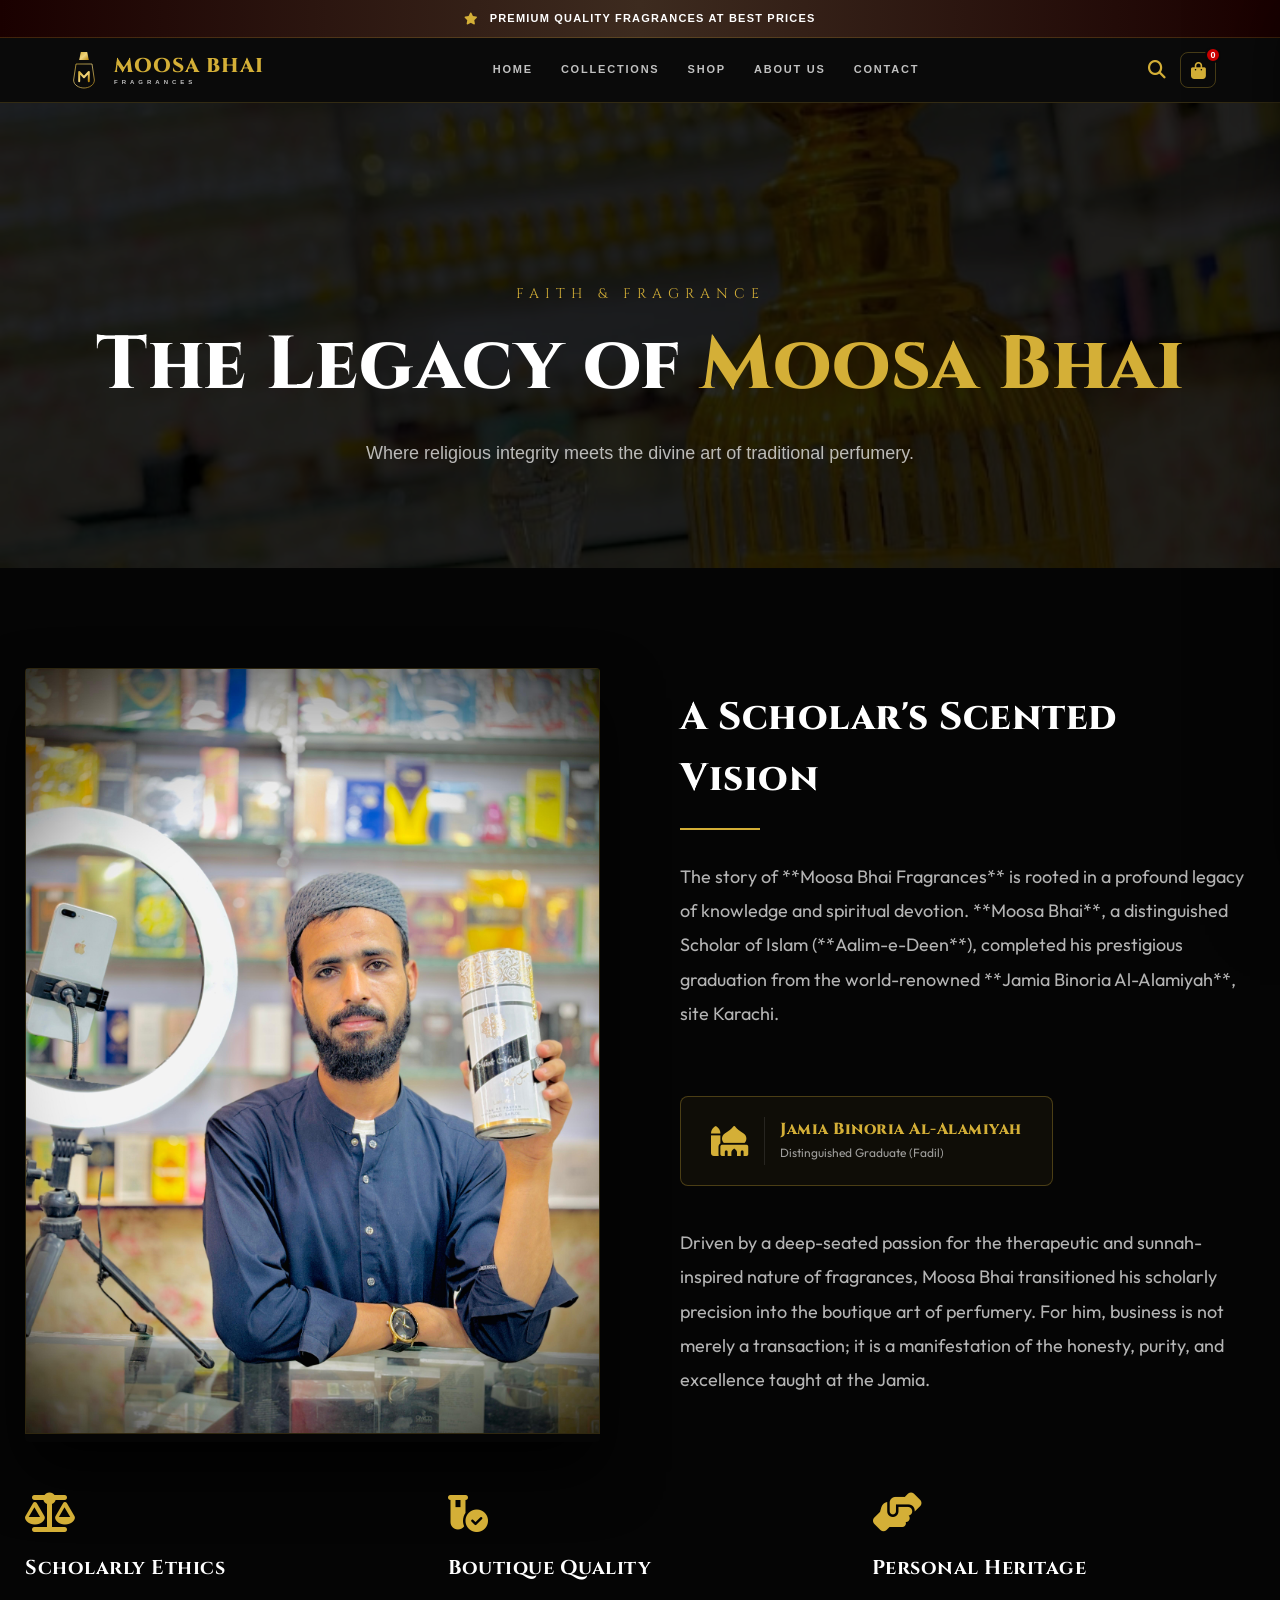
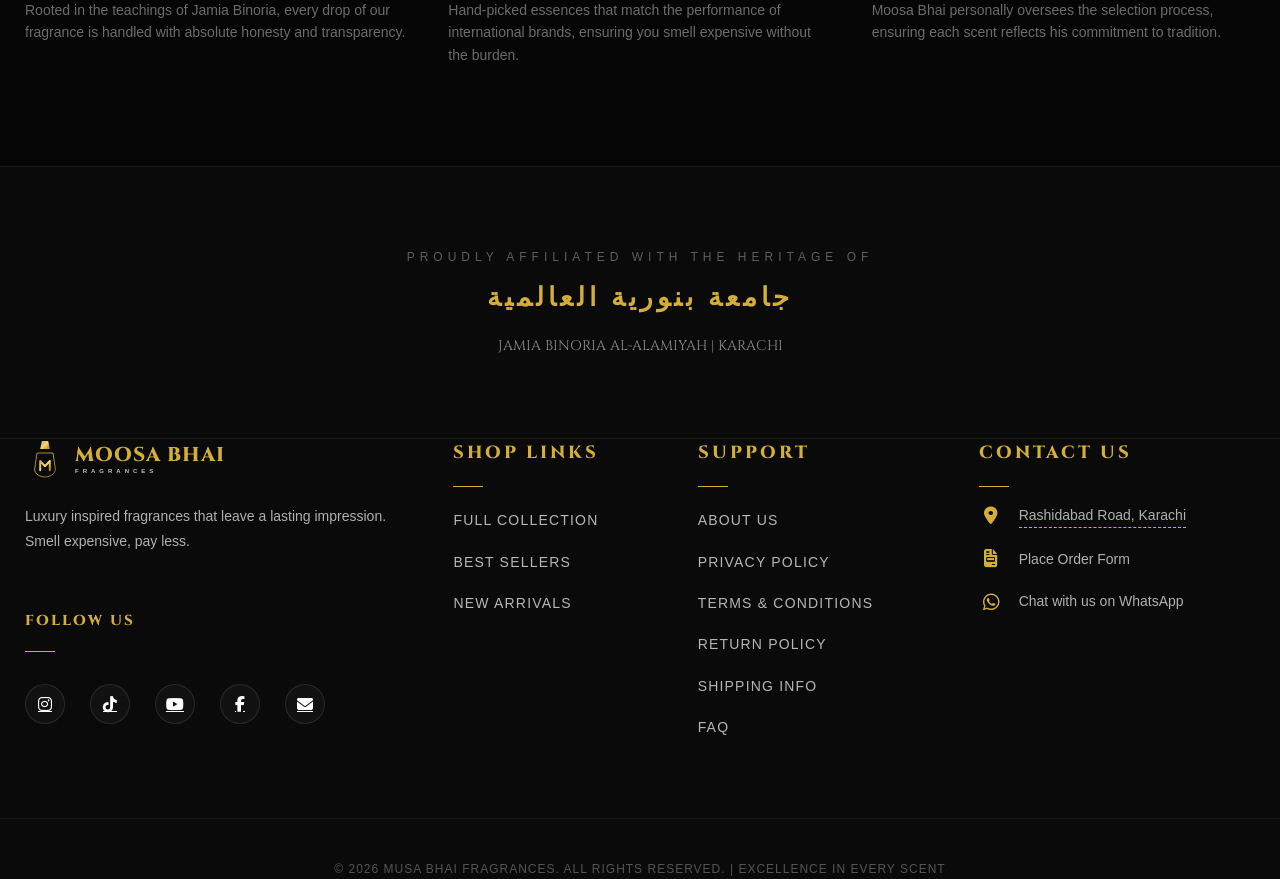
==== commit 0fcd3f46: "Added professional Order Form page (order.html) and linked all order buttons to it. Form includes pa" ====
--- a/about.html
+++ b/about.html
@@ -184,7 +184,7 @@
         </div>
     </div>
 
-    <header id="main-header" style="background:#0a0a0a; border-bottom:1px solid rgba(212,175,55,0.2); position:sticky; top:0; width:100%; z-index:90000; padding:10px 0;">
+    <header id="main-header" style="background:#0a0a0a; border-bottom:1px solid rgba(212,175,55,0.2); position:sticky; top:0; width:100%; z-index:9999999; padding:10px 0;">
         <div style="display:flex; flex-direction:row; align-items:center; justify-content:space-between; padding:0 5%; max-width:1500px; margin:0 auto; width:100%;">
 
             <!-- LEFT: Logo -->
@@ -246,20 +246,18 @@
                     right: -100% !important;
                     width: min(85%, 340px) !important;
                     height: 100vh !important;
-                    background: rgba(10, 10, 10, 0.98) !important;
+                    background: #000000 !important; /* Solid black */
                     display: flex !important;
                     flex-direction: column !important;
                     justify-content: center !important;
                     align-items: center !important;
                     gap: 32px !important;
                     margin: 0 !important;
-                    z-index: 100000 !important;
-                    transition: right 0.5s cubic-bezier(0.4, 0, 0.2, 1) !important;
-                    box-shadow: -15px 0 50px rgba(0,0,0,0.8) !important;
-                    border-left: 1px solid rgba(212,175,55,0.2) !important;
+                    z-index: 1000000 !important; /* Extremely high */
+                    transition: right 0.4s ease !important;
+                    box-shadow: -10px 0 30px rgba(0,0,0,0.9) !important;
+                    border-left: 1px solid #D4AF37 !important;
                     padding: 80px 30px 40px !important;
-                    backdrop-filter: blur(20px) !important;
-                    -webkit-backdrop-filter: blur(20px) !important;
                 }
                 
                 header#main-header #main-nav-links.active {
@@ -270,24 +268,24 @@
                     position: absolute !important;
                     top: 25px !important;
                     right: 25px !important;
-                    font-size: 38px !important;
+                    font-size: 40px !important;
                     color: #D4AF37 !important;
                     cursor: pointer !important;
-                    z-index: 100001 !important;
+                    z-index: 1000001 !important;
+                    display: block !important;
                 }
 
                 header#main-header #main-nav-links a {
-                    font-size: 1.3rem !important;
+                    font-size: 1.4rem !important;
                     letter-spacing: 4px !important;
                     width: 100% !important;
                     text-align: center !important;
-                    padding: 15px 20px !important;
-                    border-bottom: 1px solid rgba(212,175,55,0.15) !important;
+                    padding: 18px 20px !important;
+                    border-bottom: 1px solid rgba(212,175,55,0.2) !important;
                     color: #ffffff !important;
                     font-weight: 800 !important;
                     text-transform: uppercase !important;
-                    transition: 0.3s !important;
-                    text-shadow: 0 2px 15px rgba(0,0,0,0.8) !important;
+                    text-decoration: none !important;
                     display: block !important;
                 }
                 
@@ -388,7 +386,7 @@
                     <a href="https://www.tiktok.com/@musa_bhai_3" target="_blank" rel="noopener noreferrer" title="TikTok"><i class="fa-brands fa-tiktok"></i></a>
                     <a href="https://youtube.com/@moosa_perfumes" target="_blank" title="YouTube"><i class="fa-brands fa-youtube"></i></a>
                     <a href="https://www.facebook.com/share/1FwWywycSQ/" target="_blank" title="Facebook"><i class="fa-brands fa-facebook-f"></i></a>
-                    <a href="javascript:void(0)" onclick="openEmailSheet()" title="Order via Email"><i class="fa-solid fa-envelope"></i></a>
+                    <a href="order.html" title="Order via Form"><i class="fa-solid fa-envelope"></i></a>
                 </div>
             </div>
             <div class="footer-col">
@@ -418,8 +416,7 @@
                         <a href="https://www.google.com/maps/search/?api=1&query=Rashidabad+Road+Karachi" target="_blank" style="color: inherit; text-decoration: none; border-bottom: 1px dashed var(--gold);">Rashidabad Road, Karachi</a>
                     </li>
                     <li>
-                        <i class="fa-solid fa-envelope"></i> 
-                        <span style="display: block; word-break: break-all;">moosakhanbaloch672@gmail.com</span>
+                        <i class="fa-solid fa-file-invoice"></i> <a href="order.html" style="color: inherit; text-decoration: none; word-break: break-all;">Place Order Form</a>
                     </li>
                     <li>
                         <i class="fa-brands fa-whatsapp" style="font-size: 1.2rem; padding-top: 2px;"></i>
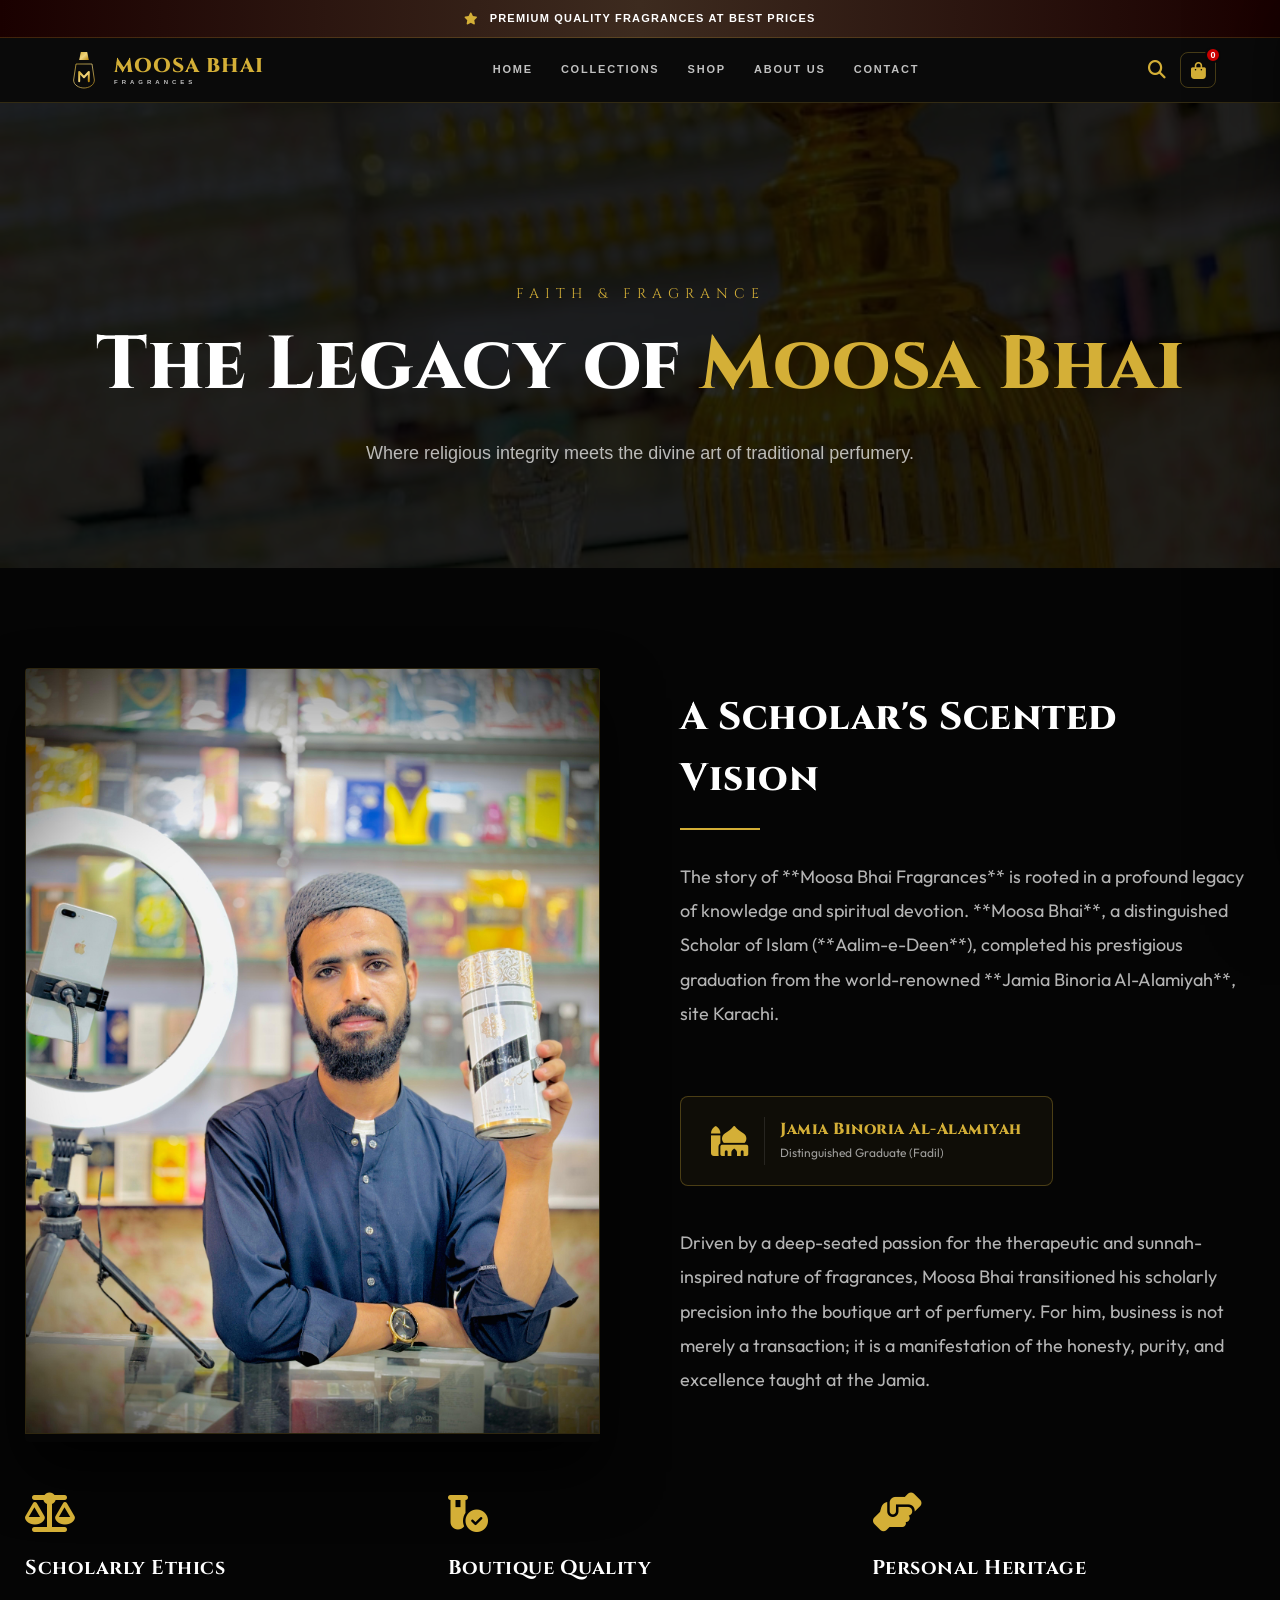
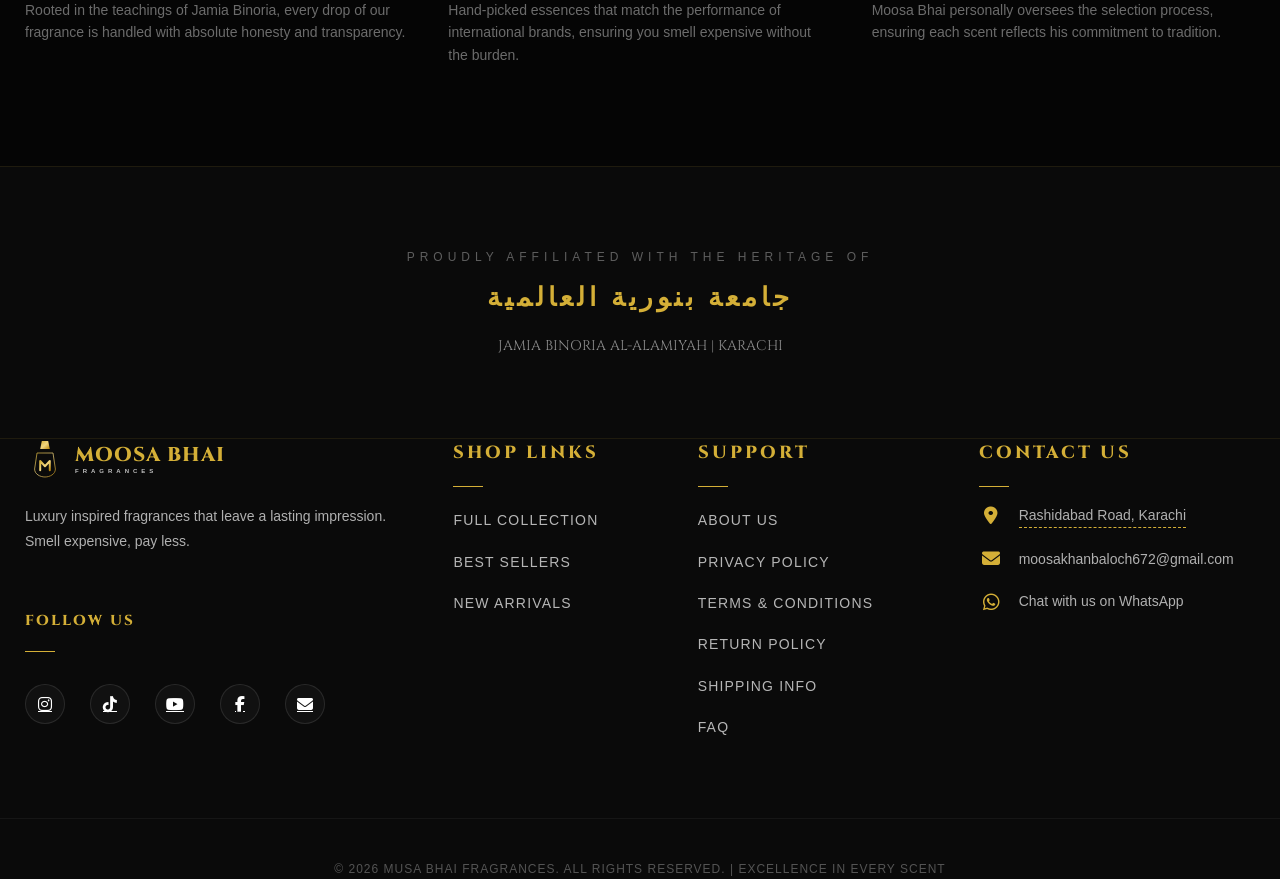
==== commit 6b1c6f1b: "Reverted footer text to email address and changed order form to send email (mailto:) instead of What" ====
--- a/about.html
+++ b/about.html
@@ -386,7 +386,7 @@
                     <a href="https://www.tiktok.com/@musa_bhai_3" target="_blank" rel="noopener noreferrer" title="TikTok"><i class="fa-brands fa-tiktok"></i></a>
                     <a href="https://youtube.com/@moosa_perfumes" target="_blank" title="YouTube"><i class="fa-brands fa-youtube"></i></a>
                     <a href="https://www.facebook.com/share/1FwWywycSQ/" target="_blank" title="Facebook"><i class="fa-brands fa-facebook-f"></i></a>
-                    <a href="order.html" title="Order via Form"><i class="fa-solid fa-envelope"></i></a>
+                    <a href="order.html" title="Order via Email Form"><i class="fa-solid fa-envelope"></i></a>
                 </div>
             </div>
             <div class="footer-col">
@@ -416,7 +416,7 @@
                         <a href="https://www.google.com/maps/search/?api=1&query=Rashidabad+Road+Karachi" target="_blank" style="color: inherit; text-decoration: none; border-bottom: 1px dashed var(--gold);">Rashidabad Road, Karachi</a>
                     </li>
                     <li>
-                        <i class="fa-solid fa-file-invoice"></i> <a href="order.html" style="color: inherit; text-decoration: none; word-break: break-all;">Place Order Form</a>
+                        <i class="fa-solid fa-envelope"></i> <a href="order.html" style="color: inherit; text-decoration: none; word-break: break-all;">moosakhanbaloch672@gmail.com</a>
                     </li>
                     <li>
                         <i class="fa-brands fa-whatsapp" style="font-size: 1.2rem; padding-top: 2px;"></i>
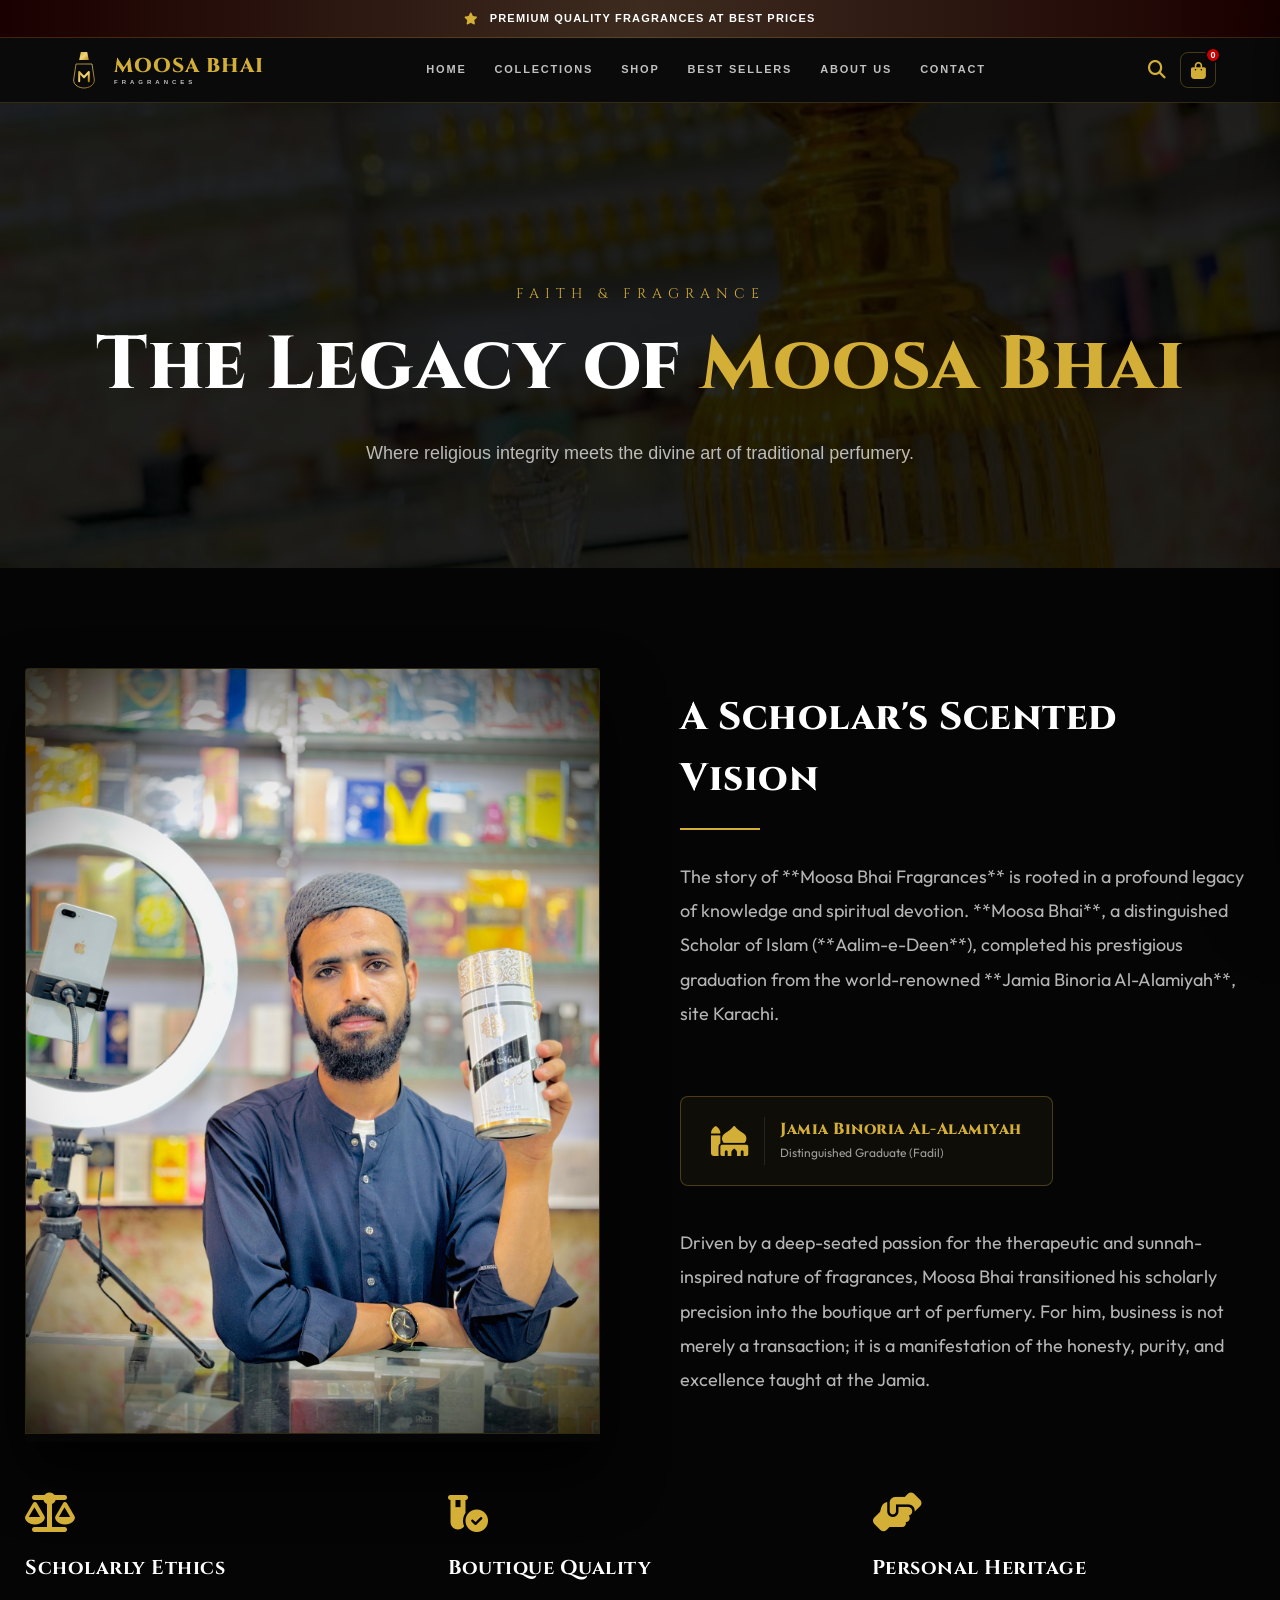
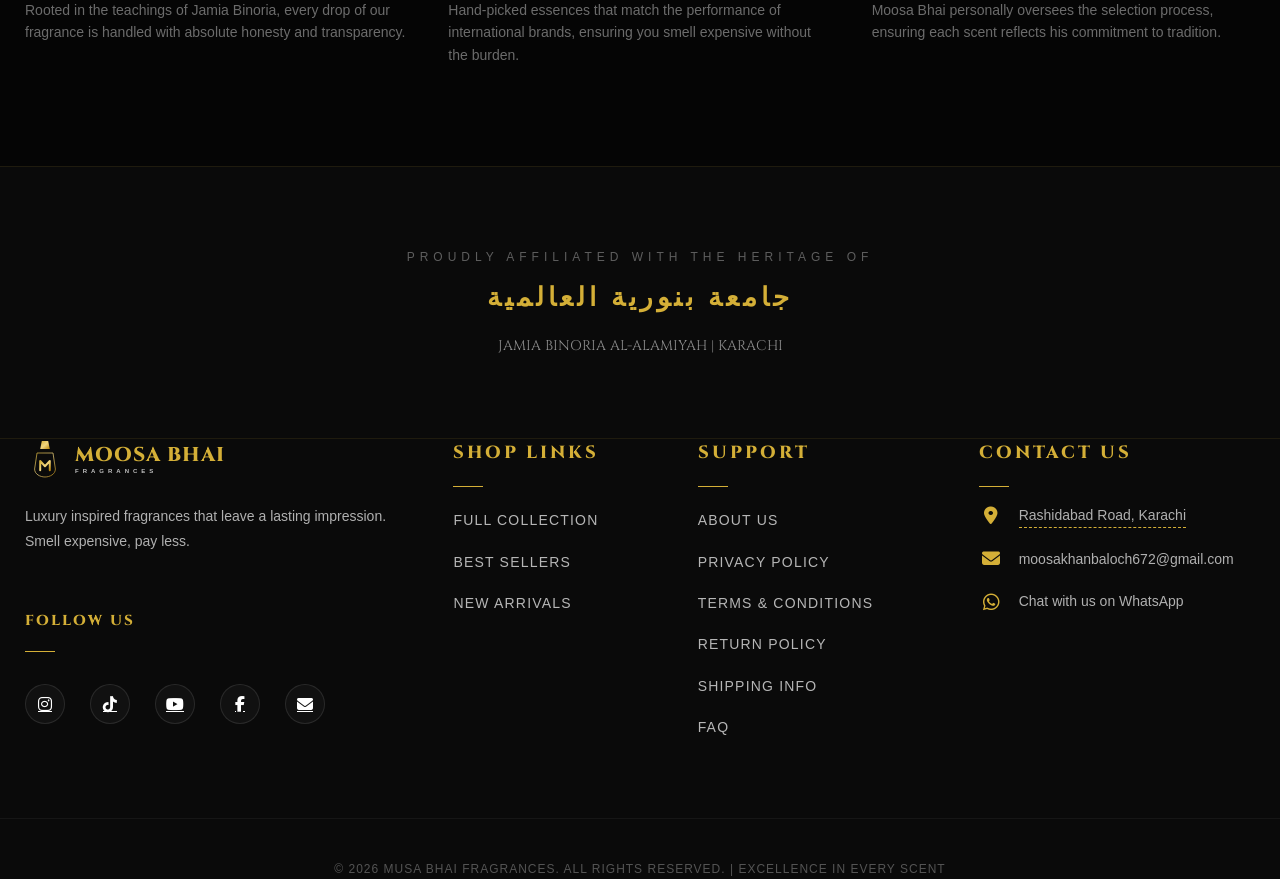
==== commit d78b1a51: "Added dedicated Best Sellers page (best-sellers.html) with 20 top products and integrated it into th" ====
--- a/about.html
+++ b/about.html
@@ -212,7 +212,8 @@
                 </div>
                 <a href="index.html" class="nav-active" style="text-decoration:none; color:rgba(255,255,255,0.75); font-family:'Montserrat',sans-serif; font-size:11px; font-weight:700; text-transform:uppercase; letter-spacing:1.8px; white-space:nowrap;">Home</a>
                 <a href="index.html#collections" style="text-decoration:none; color:rgba(255,255,255,0.75); font-family:'Montserrat',sans-serif; font-size:11px; font-weight:700; text-transform:uppercase; letter-spacing:1.8px; white-space:nowrap;">Collections</a>
-                <a href="shop.html" style="text-decoration:none; color:rgba(255,255,255,0.75); font-family:'Montserrat',sans-serif; font-size:11px; font-weight:700; text-transform:uppercase; letter-spacing:1.8px; white-space:nowrap;">Shop</a>
+                <a href="shop.html" style="text-decoration:none; color:rgba(255,255,255,0.75); font-family:'Montserrat',sans-serif; font-size:11px; font-weight:700; text-transform:uppercase; letter-spacing:1.8px; white-space:nowrap;">Shop</a> 
+                <a href="best-sellers.html" style="text-decoration:none; color:rgba(255,255,255,0.75); font-family:'Montserrat',sans-serif; font-size:11px; font-weight:700; text-transform:uppercase; letter-spacing:1.8px; white-space:nowrap;">Best Sellers</a>
                 <a href="about.html" style="text-decoration:none; color:rgba(255,255,255,0.75); font-family:'Montserrat',sans-serif; font-size:11px; font-weight:700; text-transform:uppercase; letter-spacing:1.8px; white-space:nowrap;">About Us</a>
                 <a href="info.html#contact" style="text-decoration:none; color:rgba(255,255,255,0.75); font-family:'Montserrat',sans-serif; font-size:11px; font-weight:700; text-transform:uppercase; letter-spacing:1.8px; white-space:nowrap;">Contact</a>
             </nav>
@@ -393,7 +394,7 @@
                 <h4>Shop Links</h4>
                 <ul class="footer-links">
                     <li><a href="shop.html">Full Collection</a></li>
-                    <li><a href="shop.html?cat=attar">Best Sellers</a></li>
+                    <li><a href="best-sellers.html">Best Sellers</a></li>
                     <li><a href="shop.html?cat=perfume">New Arrivals</a></li>
                 </ul>
             </div>
--- a/style.css
+++ b/style.css
@@ -618,38 +618,11 @@
 }
 
 /* ── CENTER: Nav Links ── */
-header#main-header .nav-links {
-    display: flex !important;
-    flex-direction: row !important;
-    align-items: center !important;
-    gap: 28px !important;
-    list-style: none !important;
-    margin: 0 auto !important;
-    padding: 0 !important;
-    flex: 1 1 auto !important;
-    justify-content: center !important;
-}
-
-header#main-header .nav-links a,
-header#main-header .nav-links li a {
-    display: inline-block !important;
-    text-decoration: none !important;
-    color: rgba(255,255,255,0.75) !important;
-    font-family: 'Montserrat', sans-serif !important;
-    font-size: 11px !important;
-    font-weight: 700 !important;
-    text-transform: uppercase !important;
-    letter-spacing: 1.8px !important;
-    transition: color 0.2s !important;
-    white-space: nowrap !important;
-}
-
-header#main-header .nav-links a:hover,
-header#main-header .nav-links a.active,
-header#main-header .nav-links li a:hover,
-header#main-header .nav-links li a.active {
-    color: #D4AF37 !important;
-}
+
+
+
+
+
 
 /* ── RIGHT: Actions ── */
 header#main-header .header-actions {
@@ -711,27 +684,7 @@
 }
 
 /* ── MOBILE: ≤ 991px ── */
-@media (max-width: 991px) {
-    header#main-header {
-        padding: 8px 0 !important;
-    }
-
-    header#main-header .header-container {
-        justify-content: space-between !important;
-    }
-
-    /* Hide desktop nav on mobile */
-    header#main-header .nav-links {
-        display: none !important;
-    }
-
-    /* Show 3-dot toggle on mobile */
-    header#main-header .mobile-toggle {
-        display: flex !important;
-        align-items: center !important;
-        justify-content: center !important;
-        cursor: pointer !important;
-    }
+
 
     header#main-header .logo-img {
         width: 32px !important;
@@ -1502,20 +1455,8 @@
 }
 
 /* Mobile nav overlay: hidden by default */
-.mobile-nav-overlay {
-    display: none;
-    position: fixed;
-    inset: 0;
-    background: rgba(0, 0, 0, 0.65);
-    z-index: 9400;
-    backdrop-filter: blur(3px);
-    -webkit-backdrop-filter: blur(3px);
-    opacity: 0;
-    transition: opacity 0.4s ease;
-}
-.mobile-nav-overlay.active {
-    opacity: 1;
-}
+
+
 
 /* Professional Footer Logo Fix */
 .footer-luxury-logo {
@@ -1631,9 +1572,7 @@
         display: none !important;
     }
 
-    .mobile-nav-overlay {
-        display: none !important;
-    }
+    
 }
 
 /* Custom Scrollbar */
@@ -2832,16 +2771,7 @@
 }
 
 /* Overlay that dims the page when menu is open */
-.mobile-nav-overlay {
-    display: none;
-    position: fixed;
-    inset: 0;
-    background: rgba(0, 0, 0, 0.65);
-    z-index: 1900;
-    backdrop-filter: blur(2px);
-    opacity: 0;
-    transition: opacity 0.35s ease;
-}
+
 
 /* ---- Responsive breakpoints ---- */
 
@@ -3273,8 +3203,8 @@
 .header-action-btn { background: transparent; border: 1px solid rgba(212, 175, 55, 0.2); color: var(--gold); width: 42px; height: 42px; border-radius: 50%; display: flex; align-items: center; justify-content: center; cursor: pointer; transition: var(--transition-elite); position: relative; padding: 0; }
 .header-action-btn:hover { background: rgba(212,175,55,0.1); border-color: var(--gold); transform: translateY(-2px); box-shadow: 0 5px 15px rgba(212,175,55,0.2); }
 #cart-count-badge { position: absolute; top: -4px; right: -4px; background: var(--gold-premium); color: #000; width: 20px; height: 20px; border-radius: 50%; font-size: 11px; font-weight: 800; display: flex; align-items: center; justify-content: center; border: 2px solid #0A0A0A; z-index: 5; }
-.mobile-nav-overlay { position: fixed; top: 0; left: 0; width: 100%; height: 100%; background: rgba(0,0,0,0.8); backdrop-filter: blur(8px); z-index: 1000; opacity: 0; visibility: hidden; transition: 0.4s; }
-.mobile-nav-overlay.active { opacity: 1; visibility: visible; }@media (max-width: 480px) {
+
+@media (max-width: 480px) {
     .nav-actions { gap: 6px; }
     .header-action-btn { width: 36px; height: 36px; }
     .logo-flex { gap: 8px; }
@@ -3321,10 +3251,7 @@
 .desktop-only { display: flex; }
 .mobile-only { display: none; }
 
-@media (max-width: 991px) {
-    .desktop-only { display: none !important; }
-    .mobile-only { display: flex !important; }
-    .mobile-toggle { display: flex !important; }
+
 }
 
 /* Luxury Product Card Volume Badge */
@@ -3639,10 +3566,7 @@
     justify-content: center;
 }
 
-@media (max-width: 991px) {
-    .mobile-toggle.mobile-only {
-        display: flex !important;
-    }
+
     .mobile-toggle:active {
         background: rgba(212, 175, 55, 0.1);
         transform: scale(0.9);
@@ -3654,14 +3578,5 @@
     transform: translateY(-2px);
 }
 
-.mobile-nav-overlay {
-    position: fixed !important;
-    inset: 0 !important;
-    background: rgba(0,0,0,0.7) !important;
-    z-index: 19999 !important;
-    display: none;
-    backdrop-filter: blur(5px);
-}
-.mobile-nav-overlay.active {
-    display: block !important;
-}
+
+
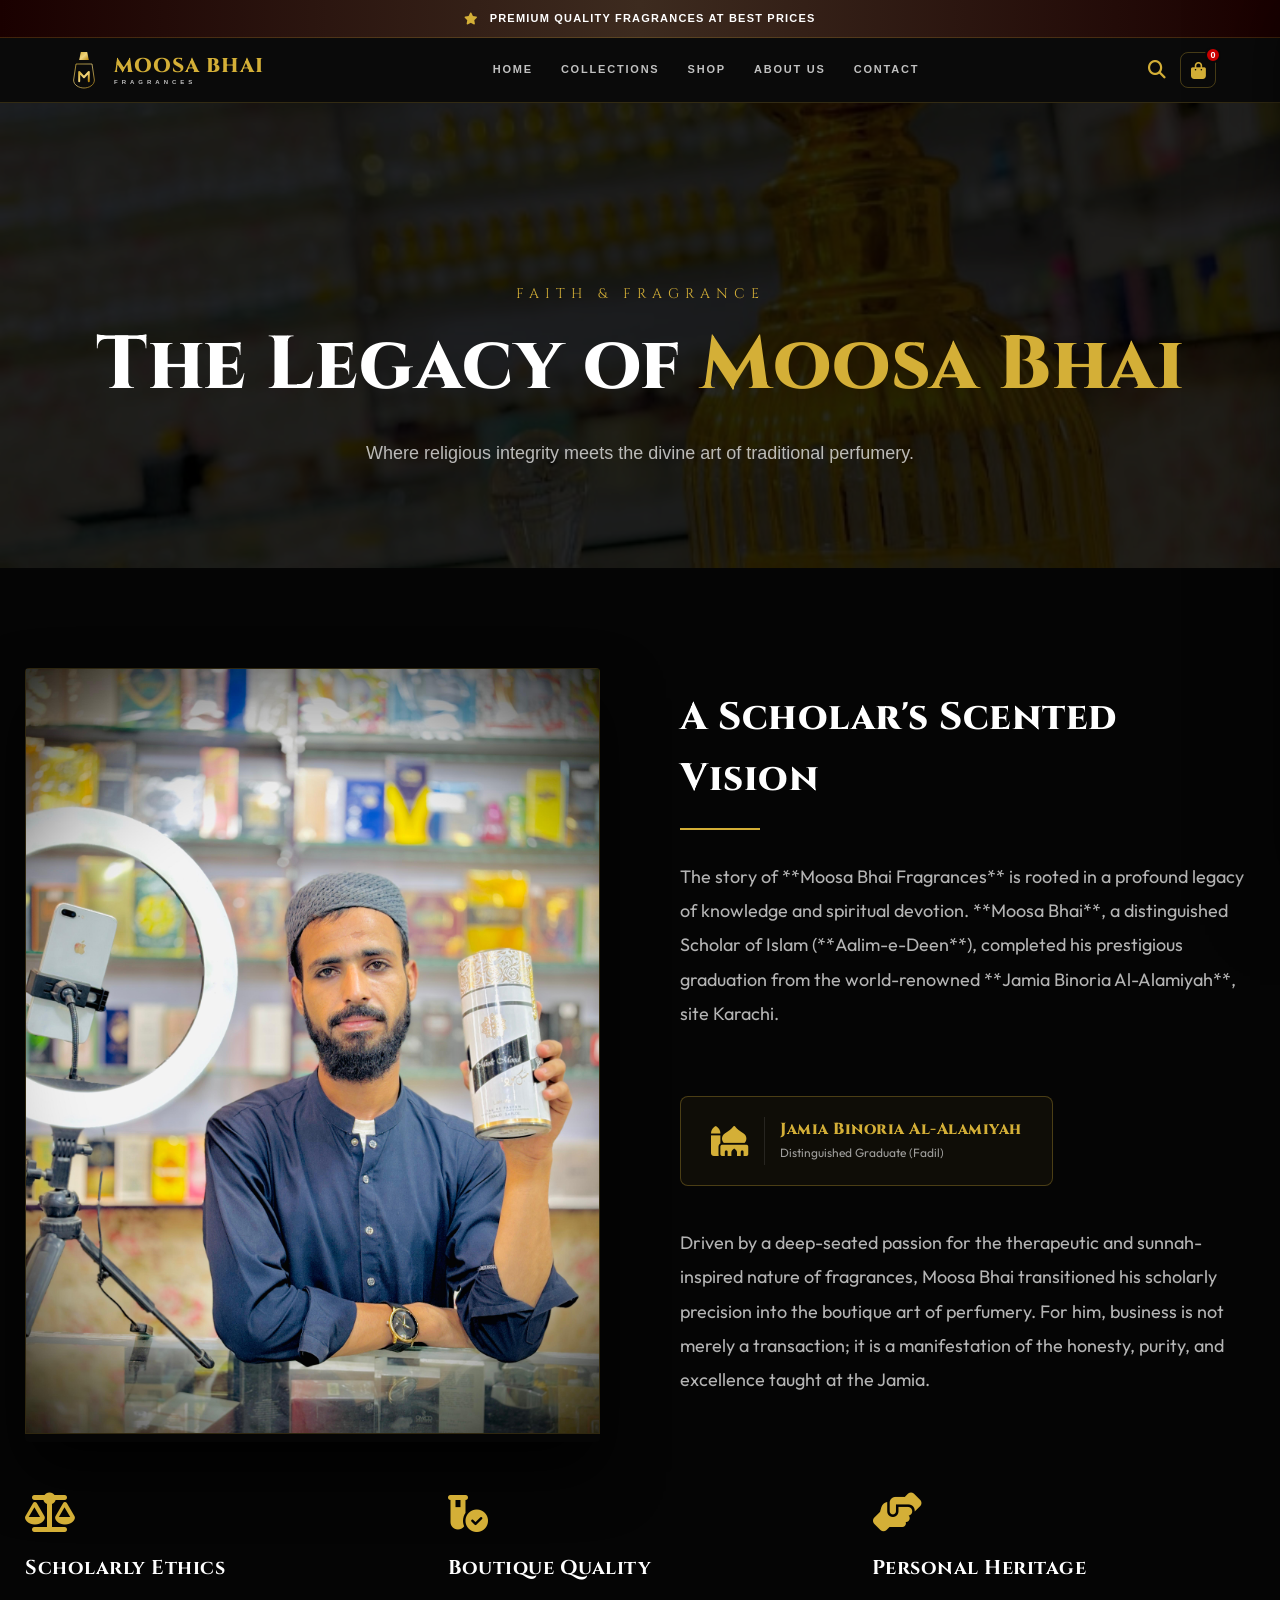
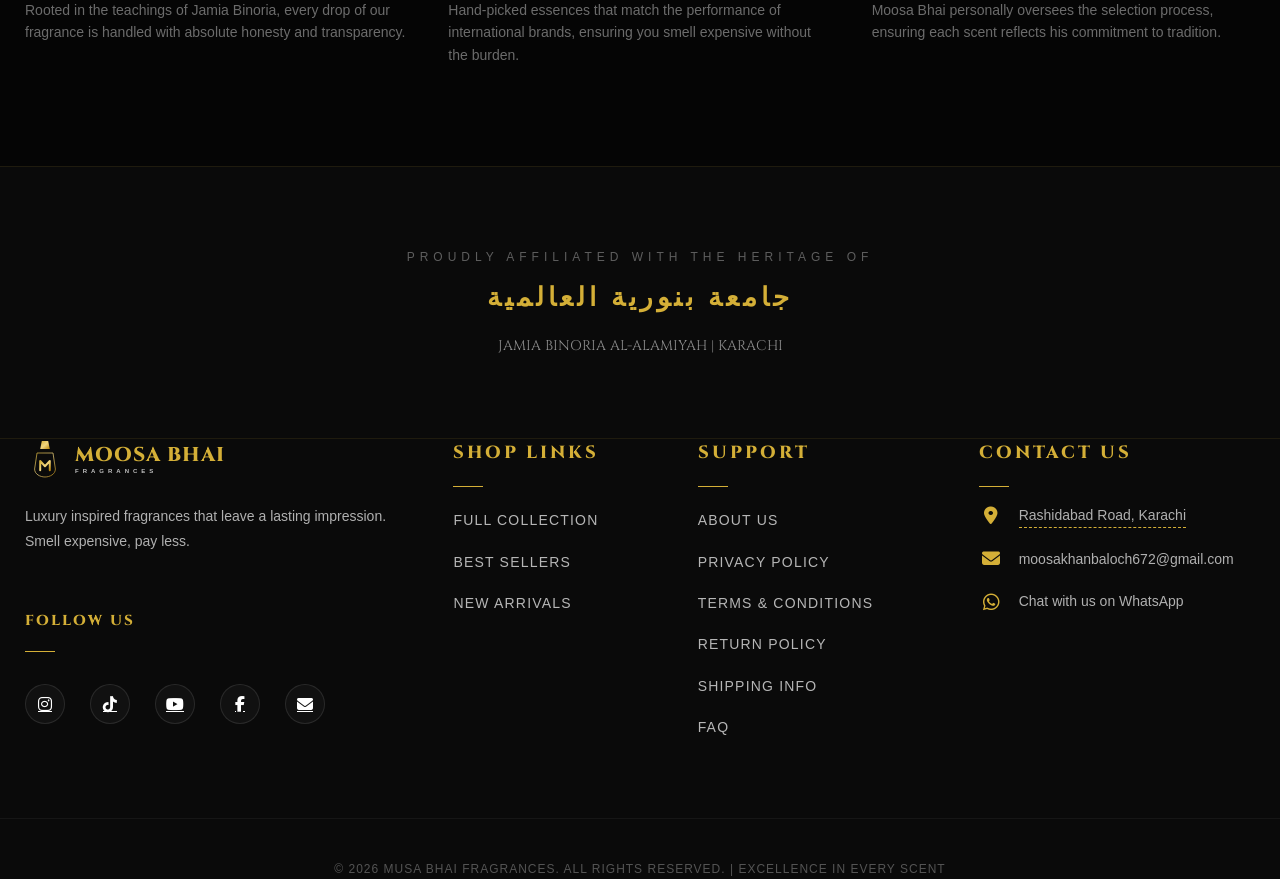
==== commit 1d958df3: "Fixed Best Sellers page products visibility by bumping cache to 4.0 and updating sync logic. Removed" ====
--- a/about.html
+++ b/about.html
@@ -213,7 +213,7 @@
                 <a href="index.html" class="nav-active" style="text-decoration:none; color:rgba(255,255,255,0.75); font-family:'Montserrat',sans-serif; font-size:11px; font-weight:700; text-transform:uppercase; letter-spacing:1.8px; white-space:nowrap;">Home</a>
                 <a href="index.html#collections" style="text-decoration:none; color:rgba(255,255,255,0.75); font-family:'Montserrat',sans-serif; font-size:11px; font-weight:700; text-transform:uppercase; letter-spacing:1.8px; white-space:nowrap;">Collections</a>
                 <a href="shop.html" style="text-decoration:none; color:rgba(255,255,255,0.75); font-family:'Montserrat',sans-serif; font-size:11px; font-weight:700; text-transform:uppercase; letter-spacing:1.8px; white-space:nowrap;">Shop</a> 
-                <a href="best-sellers.html" style="text-decoration:none; color:rgba(255,255,255,0.75); font-family:'Montserrat',sans-serif; font-size:11px; font-weight:700; text-transform:uppercase; letter-spacing:1.8px; white-space:nowrap;">Best Sellers</a>
+                
                 <a href="about.html" style="text-decoration:none; color:rgba(255,255,255,0.75); font-family:'Montserrat',sans-serif; font-size:11px; font-weight:700; text-transform:uppercase; letter-spacing:1.8px; white-space:nowrap;">About Us</a>
                 <a href="info.html#contact" style="text-decoration:none; color:rgba(255,255,255,0.75); font-family:'Montserrat',sans-serif; font-size:11px; font-weight:700; text-transform:uppercase; letter-spacing:1.8px; white-space:nowrap;">Contact</a>
             </nav>
